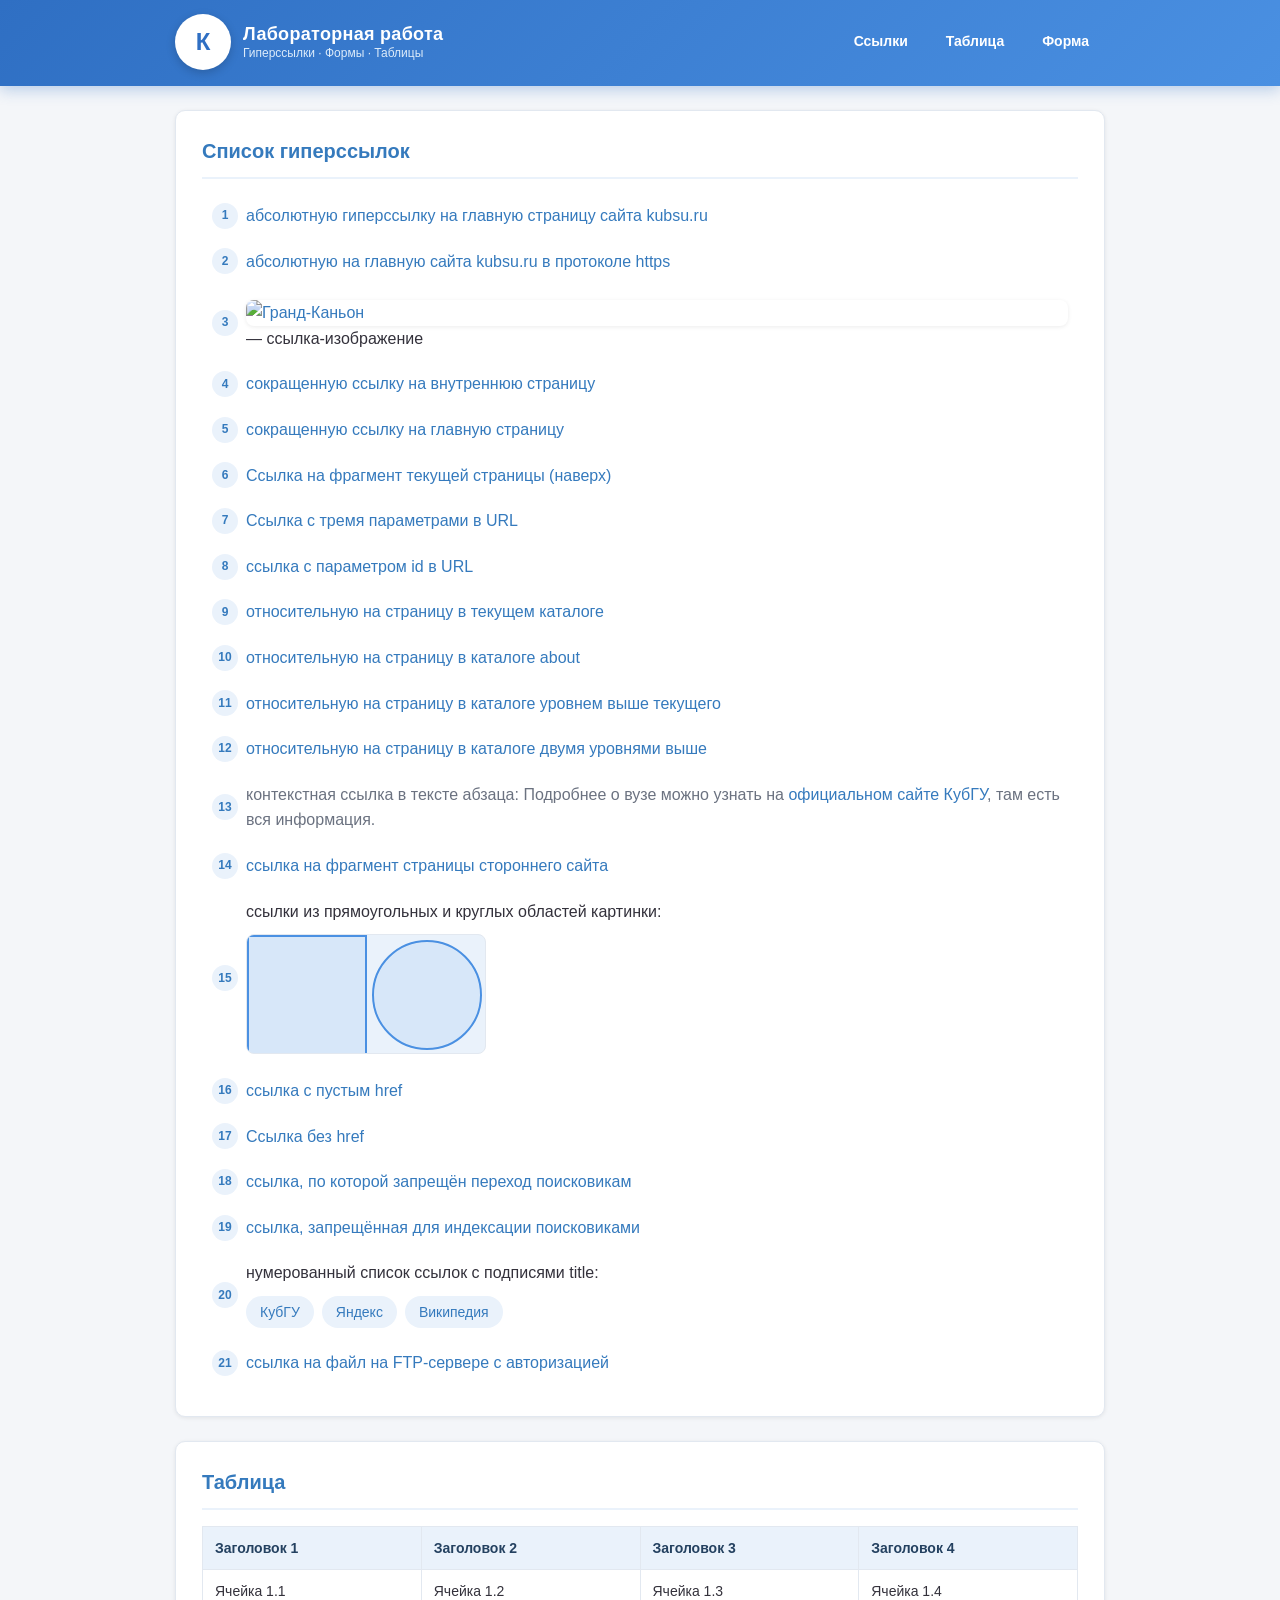
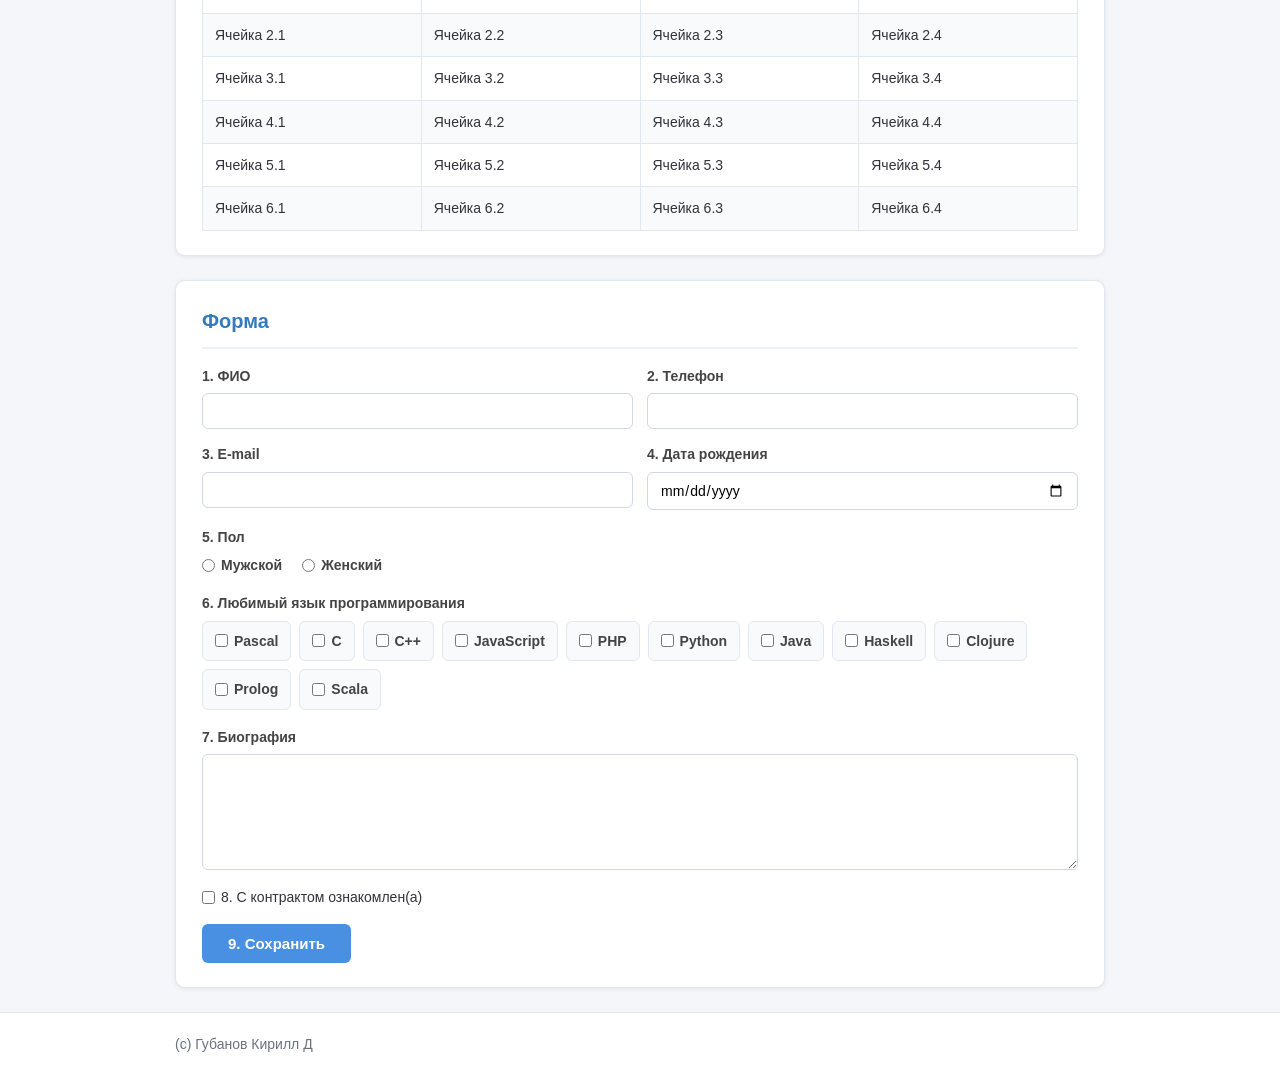
==== index.html @ ead4158c "Rename inex.html to index.html" ====
<!DOCTYPE html>
<html lang="ru">
<head>
    <meta charset="UTF-8">
    <meta name="viewport" content="width=device-width, initial-scale=1.0">
    <title>Лабораторная работа: Гиперссылки и формы</title>
    <link rel="stylesheet" href="styles.css">
</head>
<body id="top">

    <!-- ШАПКА САЙТА -->
    <header class="site-header">
        <div class="container header-inner">

            <!-- Бренд: логотип (круг) + название -->
            <a href="#top" class="brand">
                <span class="logo-circle"><span class="logo-letter">К</span></span>
                <span class="brand-text">
                    <span class="site-title">Лабораторная работа</span>
                    <span class="site-subtitle">Гиперссылки · Формы · Таблицы</span>
                </span>
            </a>

            <!-- Меню навигации -->
            <nav class="main-nav">
                <a href="#link1" class="nav-link">Ссылки</a>
                <a href="#link2" class="nav-link">Таблица</a>
                <a href="#link3" class="nav-link">Форма</a>
            </nav>

        </div>
    </header>

    <main>
        <div class="container">

            <!-- БЛОК: ССЫЛКИ + ТАБЛИЦА (в HTML ссылки идут первыми) -->
            <div class="blocks">

                <!-- БЛОК 1: СПИСОК ГИПЕРССЫЛОК -->
                <section class="content-block block-links" id="link1">
                    <h2 class="block-title">Список гиперссылок</h2>
                    <ul class="link-list">
                        <li><a href="https://kubsu.ru/">абсолютную гиперссылку на главную страницу сайта kubsu.ru</a></li>
                        <li><a href="https://www.kubsu.ru/">абсолютную на главную сайта kubsu.ru в протоколе https</a></li>
                        <li>
                            <a href="https://kubsu.ru/" class="img-link">
                                <img src="https://thumb.wikimedia.org/wikipedia/commons/thumb/3/31/Canyon_River_Tree_%28165872763%29.jpeg/330px-Canyon_River_Tree_%28165872763%29.jpeg" alt="Гранд-Каньон" class="item-img">
                            </a>
                            — ссылка-изображение
                        </li>
                        <li><a href="/about">сокращенную ссылку на внутреннюю страницу</a></li>
                        <li><a href="/">сокращенную ссылку на главную страницу</a></li>
                        <li><a href="#top">Ссылка на фрагмент текущей страницы (наверх)</a></li>
                        <li><a href="https://kubsu.ru/?param1=value1&param2=value2&param3=value3">Ссылка с тремя параметрами в URL</a></li>
                        <li><a href="https://kubsu.ru/page.html?id=123">ссылка с параметром id в URL</a></li>
                        <li><a href="current.html">относительную на страницу в текущем каталоге</a></li>
                        <li><a href="about/about.html">относительную на страницу в каталоге about</a></li>
                        <li><a href="../index.html">относительную на страницу в каталоге уровнем выше текущего</a></li>
                        <li><a href="../../index.html">относительную на страницу в каталоге двумя уровнями выше</a></li>
                        <li class="ctx-item">
                            контекстная ссылка в тексте абзаца: Подробнее о вузе можно узнать на
                            <a href="https://kubsu.ru/">официальном сайте КубГУ</a>, там есть вся информация.
                        </li>
                        <li><a href="https://ru.wikipedia.org/wiki/HTML#История">ссылка на фрагмент страницы стороннего сайта</a></li>
                        <li>
                            ссылки из прямоугольных и круглых областей картинки:
                            <div class="hotmap">
                                <a href="https://thumb.wikimedia.org/wikipedia/commons/thumb/f/f8/View_of_Mount_Fuji_from_%C5%8Cwakudani_20211202.jpg/330px-View_of_Mount_Fuji_from_%C5%8Cwakudani_20211202.jpg" class="hotmap-rect" title="Прямоугольная область — фото Фудзиямы"></a>
                                <a href="https://thumb.wikimedia.org/wikipedia/commons/thumb/4/4e/Panorama_of_Peyto_Lake%2C_Banff_National_Park%2C_Alberta%2C_Canada.jpg/330px-Panorama_of_Peyto_Lake%2C_Banff_National_Park%2C_Alberta%2C_Canada.jpg" class="hotmap-circle" title="Круглая область — озеро Пейто"></a>
                            </div>
                        </li>
                        <li><a href="">ссылка с пустым href</a></li>
                        <li><a>Ссылка без href</a></li>
                        <li><a href="https://kubsu.ru/" rel="nofollow">ссылка, по которой запрещён переход поисковикам</a></li>
                        <li><noindex><a href="https://kubsu.ru/">ссылка, запрещённая для индексации поисковиками</a></noindex></li>
                        <li>
                            нумерованный список ссылок с подписями title:
                            <ul class="sub-list">
                                <li><a href="https://kubsu.ru/" title="Главная страница КубГУ">КубГУ</a></li>
                                <li><a href="https://ya.ru/" title="Яндекс">Яндекс</a></li>
                                <li><a href="https://ru.wikipedia.org/" title="Википедия">Википедия</a></li>
                            </ul>
                        </li>
                        <li><a href="ftp://user:password@ftp.kubsu.ru/file.zip">ссылка на файл на FTP-сервере с авторизацией</a></li>
                    </ul>
                </section>

                <!-- БЛОК 2: ТАБЛИЦА -->
                <section class="content-block block-table" id="link2">
                    <h2 class="block-title">Таблица</h2>
                    <div class="table-scroll">
                        <table class="data-table">
                            <thead>
                                <tr>
                                    <th>Заголовок 1</th>
                                    <th>Заголовок 2</th>
                                    <th>Заголовок 3</th>
                                    <th>Заголовок 4</th>
                                </tr>
                            </thead>
                            <tbody>
                                <tr>
                                    <td>Ячейка 1.1</td>
                                    <td>Ячейка 1.2</td>
                                    <td>Ячейка 1.3</td>
                                    <td>Ячейка 1.4</td>
                                </tr>
                                <tr>
                                    <td>Ячейка 2.1</td>
                                    <td>Ячейка 2.2</td>
                                    <td>Ячейка 2.3</td>
                                    <td>Ячейка 2.4</td>
                                </tr>
                                <tr>
                                    <td>Ячейка 3.1</td>
                                    <td>Ячейка 3.2</td>
                                    <td>Ячейка 3.3</td>
                                    <td>Ячейка 3.4</td>
                                </tr>
                                <tr>
                                    <td>Ячейка 4.1</td>
                                    <td>Ячейка 4.2</td>
                                    <td>Ячейка 4.3</td>
                                    <td>Ячейка 4.4</td>
                                </tr>
                                <tr>
                                    <td>Ячейка 5.1</td>
                                    <td>Ячейка 5.2</td>
                                    <td>Ячейка 5.3</td>
                                    <td>Ячейка 5.4</td>
                                </tr>
                                <tr>
                                    <td>Ячейка 6.1</td>
                                    <td>Ячейка 6.2</td>
                                    <td>Ячейка 6.3</td>
                                    <td>Ячейка 6.4</td>
                                </tr>
                            </tbody>
                        </table>
                    </div>
                </section>

            </div>

            <!-- БЛОК 3: ФОРМА -->
            <section class="content-block" id="link3">
                <h2 class="block-title">Форма</h2>
                <form action="/save" method="post" id="myForm" class="site-form">

                    <div class="form-grid">
                        <div class="form-group">
                            <label for="fio">1. ФИО</label>
                            <input type="text" id="fio" name="fio" required
                                   pattern="[А-Яа-яЁёA-Za-z\s\-]+"
                                   title="Только буквы, пробел и дефис. Цифры нельзя.">
                        </div>

                        <div class="form-group">
                            <label for="phone">2. Телефон</label>
                            <input type="tel" id="phone" name="phone" required
                                   pattern="\+?[0-9\s\-\(\)]{7,18}"
                                   title="Только цифры и символы + - ( ). От 7 до 18 символов.">
                        </div>

                        <div class="form-group">
                            <label for="email">3. E-mail</label>
                            <input type="email" id="email" name="email" required>
                        </div>

                        <div class="form-group">
                            <label for="birthdate">4. Дата рождения</label>
                            <input type="date" id="birthdate" name="birthdate" required>
                        </div>
                    </div>

                    <div class="form-group">
                        <label>5. Пол</label>
                        <div class="choice-group">
                            <label class="choice">
                                <input type="radio" name="gender" value="male">
                                <span>Мужской</span>
                            </label>
                            <label class="choice">
                                <input type="radio" name="gender" value="female">
                                <span>Женский</span>
                            </label>
                        </div>
                    </div>

                    <div class="form-group">
                        <label>6. Любимый язык программирования</label>
                        <div class="checkbox-grid">
                            <label class="check"><input type="checkbox" name="lang[]" value="Pascal"><span>Pascal</span></label>
                            <label class="check"><input type="checkbox" name="lang[]" value="C"><span>C</span></label>
                            <label class="check"><input type="checkbox" name="lang[]" value="C++"><span>C++</span></label>
                            <label class="check"><input type="checkbox" name="lang[]" value="JavaScript"><span>JavaScript</span></label>
                            <label class="check"><input type="checkbox" name="lang[]" value="PHP"><span>PHP</span></label>
                            <label class="check"><input type="checkbox" name="lang[]" value="Python"><span>Python</span></label>
                            <label class="check"><input type="checkbox" name="lang[]" value="Java"><span>Java</span></label>
                            <label class="check"><input type="checkbox" name="lang[]" value="Haskell"><span>Haskell</span></label>
                            <label class="check"><input type="checkbox" name="lang[]" value="Clojure"><span>Clojure</span></label>
                            <label class="check"><input type="checkbox" name="lang[]" value="Prolog"><span>Prolog</span></label>
                            <label class="check"><input type="checkbox" name="lang[]" value="Scala"><span>Scala</span></label>
                        </div>
                        <span id="lang-error" class="form-error">Выберите хотя бы один язык!</span>
                    </div>

                    <div class="form-group">
                        <label for="bio">7. Биография</label>
                        <textarea id="bio" name="bio" rows="6"></textarea>
                    </div>

                    <label class="agree">
                        <input type="checkbox" name="contract" value="yes" required>
                        <span>8. С контрактом ознакомлен(а)</span>
                    </label>

                    <button type="submit">9. Сохранить</button>
                </form>
            </section>

        </div>
    </main>

    <!-- ПОДВАЛ САЙТА -->
    <footer class="site-footer">
        <div class="container">
            <p>(c) Губанов Кирилл Д</p>
        </div>
    </footer>

    <script>
        document.getElementById("myForm").addEventListener("submit", function (e) {
            const langs = document.querySelectorAll('input[name="lang[]"]:checked');
            const langErr = document.getElementById("lang-error");

            if (langs.length === 0) {
                langErr.style.display = "inline";
                e.preventDefault();
            } else {
                langErr.style.display = "none";
            }

            const birthdate = document.getElementById("birthdate").value;
            if (birthdate && birthdate >= "2026-01-01") {
                alert("Дата рождения должна быть раньше 2026 года.");
                e.preventDefault();
            }
        });
    </script>

</body>
</html>
---- styles.css ----
* {
    box-sizing: border-box;
    margin: 0;
    padding: 0;
}

:root {
    --blue: #4a90e2;
    --blue-dark: #357abd;
    --blue-soft: #eaf2fb;
    --ink: #33313b;
    --muted: #6b7280;
    --bg: #f4f6f9;
    --card: #ffffff;
    --line: #e2e8f0;
    --radius: 10px;
    --shadow: 0 1px 4px rgba(0, 0, 0, 0.08);
}

body {
    font-family: 'Segoe UI', Arial, sans-serif;
    background-color: var(--bg);
    color: var(--ink);
    line-height: 1.6;
}

/* Базово: контейнер занимает 100% ширины экрана */
.container {
    width: 100%;
    padding: 0 15px;
}

/* --- Шапка (мобильная версия) --- */
.site-header {
    position: sticky;
    top: 0;
    z-index: 50;
    background: linear-gradient(135deg, #2f6fc3, #4a90e2);
    color: #ffffff;
    box-shadow: 0 4px 14px rgba(47, 111, 195, 0.3);
    padding: 14px 0 16px;
    margin-bottom: 16px;
}

.header-inner {
    display: flex;
    flex-direction: column;
    gap: 12px;
}

/* Бренд: логотип (круг) + название */
.brand {
    display: flex;
    align-items: center;
    gap: 12px;
    color: #ffffff;
    border-bottom: 0;
}

.brand:hover {
    border-bottom: 0;
}

.logo-circle {
    width: 52px;
    height: 52px;
    border-radius: 50%;
    background-color: #ffffff;
    border: 2px solid rgba(255, 255, 255, 0.7);
    box-shadow: 0 3px 10px rgba(0, 0, 0, 0.18);
    display: flex;
    justify-content: center;
    align-items: center;
    flex-shrink: 0;
}

.logo-letter {
    font-size: 22px;
    font-weight: 800;
    color: #2f6fc3;
    line-height: 1;
}

.brand-text {
    display: flex;
    flex-direction: column;
    line-height: 1.2;
}

.site-title {
    font-size: 18px;
    font-weight: 800;
    color: #ffffff;
    letter-spacing: 0.3px;
}

.site-subtitle {
    font-size: 12px;
    color: #dcebfa;
    text-align: left;
}

/* Меню на мобильном: вертикальный список на всю ширину */
.main-nav {
    display: flex;
    flex-direction: column;
    gap: 8px;
    width: 100%;
}

.main-nav .nav-link {
    display: block;
    width: 100%;
    padding: 12px 14px;
    text-align: center;
    background-color: rgba(255, 255, 255, 0.14);
    border-radius: 10px;
    color: #ffffff;
    text-decoration: none;
    font-size: 14px;
    font-weight: 600;
    transition: background-color 0.2s ease, color 0.2s ease;
}

.main-nav .nav-link:hover {
    background-color: rgba(255, 255, 255, 0.28);
    color: #ffffff;
}

.main-nav .nav-active {
    background-color: #ffffff;
    color: #2f6fc3;
}

.main-nav .nav-active:hover {
    background-color: #ffffff;
    color: #2f6fc3;
}

/* --- Основные блоки контента --- */
/* Flex-контейнер, в котором «лежат» список ссылок и таблица */
.blocks {
    display: flex;
    flex-direction: column;
}

.content-block {
    background-color: var(--card);
    padding: 20px 16px;
    margin-bottom: 16px;
    border-radius: var(--radius);
    box-shadow: var(--shadow);
    border: 1px solid var(--line);
    width: 100%;
}

/* На смартфоне таблица показывается ВЫШЕ списка ссылок (Flex Box order) */
.block-table {
    order: 1;
}

.block-links {
    order: 2;
}

.block-title {
    margin-top: 0;
    margin-bottom: 16px;
    font-size: 20px;
    color: var(--blue-dark);
    border-bottom: 2px solid var(--blue-soft);
    padding-bottom: 10px;
}

/* --- Список ссылок --- */
.link-list {
    list-style: none;
    counter-reset: link;
    margin: 0 0 8px;
    padding: 0;
}

.link-list > li {
    counter-increment: link;
    position: relative;
    padding: 8px 10px 8px 44px;
    border-radius: 8px;
    margin-bottom: 4px;
    transition: background-color 0.2s ease;
}

.link-list > li::before {
    content: counter(link);
    position: absolute;
    left: 10px;
    top: 50%;
    transform: translateY(-50%);
    width: 26px;
    height: 26px;
    border-radius: 50%;
    background-color: var(--blue-soft);
    color: var(--blue-dark);
    font-size: 12px;
    font-weight: bold;
    display: flex;
    justify-content: center;
    align-items: center;
}

.link-list > li:hover {
    background-color: #f7fafd;
}

a {
    color: var(--blue-dark);
    text-decoration: none;
    border-bottom: 1px solid transparent;
    transition: color 0.2s ease, border-color 0.2s ease;
}

a:hover {
    color: var(--blue);
    border-color: var(--blue);
}

.img-link:hover {
    border-color: transparent;
}

.item-img {
    display: block;
    max-width: 100%;
    height: auto;
    border-radius: 8px;
    box-shadow: var(--shadow);
    margin-top: 6px;
}

.ctx-item {
    color: var(--muted);
}

.sub-list {
    list-style: none;
    margin: 10px 0 2px;
    padding: 0;
    display: flex;
    flex-wrap: wrap;
    gap: 8px;
}

.sub-list li {
    margin: 0;
    padding: 5px 14px;
    background-color: var(--blue-soft);
    border-radius: 999px;
    font-size: 14px;
}

.hotmap {
    position: relative;
    width: 240px;
    max-width: 100%;
    height: 120px;
    margin: 10px 0 4px;
    border: 1px solid var(--line);
    border-radius: 8px;
    overflow: hidden;
    background-color: var(--blue-soft);
}

.hotmap-rect {
    position: absolute;
    left: 0;
    top: 0;
    width: 120px;
    height: 120px;
    box-sizing: border-box;
    border: 2px solid var(--blue);
    background: rgba(74, 144, 226, 0.12);
    transition: background-color 0.2s ease;
}

.hotmap-circle {
    position: absolute;
    left: 125px;
    top: 5px;
    width: 110px;
    height: 110px;
    box-sizing: border-box;
    border: 2px solid var(--blue);
    border-radius: 50%;
    background: rgba(74, 144, 226, 0.12);
    transition: background-color 0.2s ease;
}

.hotmap-rect:hover {
    background: rgba(74, 144, 226, 0.3);
}

.hotmap-circle:hover {
    background: rgba(74, 144, 226, 0.3);
}

/* --- Таблица --- */
.table-scroll {
    overflow-x: auto;
}

.data-table {
    width: 100%;
    border-collapse: collapse;
    font-size: 13px;
    border: 1px solid var(--line);
}

.data-table th,
.data-table td {
    border: 1px solid var(--line);
    padding: 8px;
    text-align: left;
}

.data-table th {
    background-color: var(--blue-soft);
    color: #244160;
    font-weight: bold;
}

/* Чередование строк (нечетные/четные) */
.data-table tbody tr:nth-child(even) {
    background-color: #f8fafc;
}

.data-table tbody tr:nth-child(odd) {
    background-color: #ffffff;
}

.data-table tbody tr:hover {
    background-color: #eef5fc;
}

/* --- Форма --- */
.site-form {
    display: flex;
    flex-direction: column;
    gap: 16px;
}

.form-grid {
    display: flex;
    flex-wrap: wrap;
    gap: 14px;
}

/* На мобильном каждое поле на всю ширину */
.form-group {
    display: flex;
    flex-direction: column;
    gap: 6px;
    flex: 1 1 100%;
}

.form-group label {
    font-weight: 600;
    font-size: 14px;
    color: #444;
}

input[type="text"],
input[type="tel"],
input[type="email"],
input[type="date"],
textarea {
    width: 100%;
    padding: 9px 12px;
    border: 1px solid #d0d7e2;
    border-radius: 6px;
    font-family: inherit;
    font-size: 14px;
    transition: border-color 0.2s ease, box-shadow 0.2s ease;
}

input:focus,
textarea:focus {
    outline: none;
    border-color: var(--blue);
    box-shadow: 0 0 0 3px rgba(74, 144, 226, 0.15);
}

textarea {
    resize: vertical;
    min-height: 110px;
}

.checkbox-grid {
    display: flex;
    flex-wrap: wrap;
    gap: 8px;
}

.check {
    flex: 1 1 calc(50% - 8px);
    min-width: 130px;
}

.choice-group {
    display: flex;
    gap: 20px;
    flex-wrap: wrap;
}

.choice,
.check,
.agree {
    display: flex;
    align-items: center;
    gap: 6px;
    font-weight: normal;
    cursor: pointer;
    font-size: 14px;
}

.check {
    padding: 8px 12px;
    background-color: #f8fafc;
    border: 1px solid var(--line);
    border-radius: 6px;
    transition: background-color 0.2s ease, border-color 0.2s ease;
}

.check:hover {
    border-color: var(--blue);
    background-color: var(--blue-soft);
}

input[type="radio"],
input[type="checkbox"] {
    accent-color: var(--blue);
    cursor: pointer;
}

button[type="submit"] {
    background-color: var(--blue);
    color: #fff;
    border: none;
    padding: 11px 26px;
    font-size: 15px;
    font-weight: 600;
    border-radius: 6px;
    cursor: pointer;
    align-self: flex-start;
    transition: background-color 0.2s ease;
}

button[type="submit"]:hover {
    background-color: var(--blue-dark);
}

.form-error {
    color: #d64541;
    font-size: 13px;
    display: none;
    font-weight: 600;
}

/* --- Подвал (Footer) --- */
.site-footer {
    background-color: #fff;
    border-top: 1px solid var(--line);
    padding: 20px 0;
    margin-top: 8px;
    color: var(--muted);
    font-size: 14px;
    width: 100%;
}


@media (min-width: 600px) {

    /* Шапка: бренд слева, меню справа */
    .header-inner {
        flex-direction: row;
        align-items: center;
        justify-content: space-between;
        gap: 20px;
    }

    .logo-circle {
        width: 56px;
        height: 56px;
    }

    .logo-letter {
        font-size: 24px;
    }

    /* Меню снова горизонтальной строкой */
    .main-nav {
        flex-direction: row;
        gap: 6px;
        width: auto;
    }

    .main-nav .nav-link {
        display: inline-block;
        width: auto;
        padding: 9px 16px;
        background-color: transparent;
        border-radius: 999px;
    }

    .main-nav .nav-link:hover {
        background-color: rgba(255, 255, 255, 0.2);
        color: #ffffff;
    }

    /* Контент */
    .content-block {
        padding: 24px 26px;
        margin-bottom: 24px;
    }

    /* Порядок блоков возвращается к исходному: ссылки выше таблицы */
    .block-links {
        order: 1;
    }

    .block-table {
        order: 2;
    }

    .data-table {
        font-size: 14px;
    }

    .data-table th,
    .data-table td {
        padding: 10px 12px;
    }

    /* Поля формы — по два в ряд */
    .form-group {
        flex: 1 1 calc(50% - 7px);
    }
}



@media (min-width: 900px) {

    /* Контент ограничен 960px и выровнен по центру */
    .container {
        max-width: 960px;
        margin: 0 auto;
        padding: 0 15px;
    }

    .site-header {
        margin-bottom: 24px;
    }

    .site-footer {
        margin-top: 8px;
    }

    .check {
        flex: 0 1 auto;
        min-width: 0;
    }
}
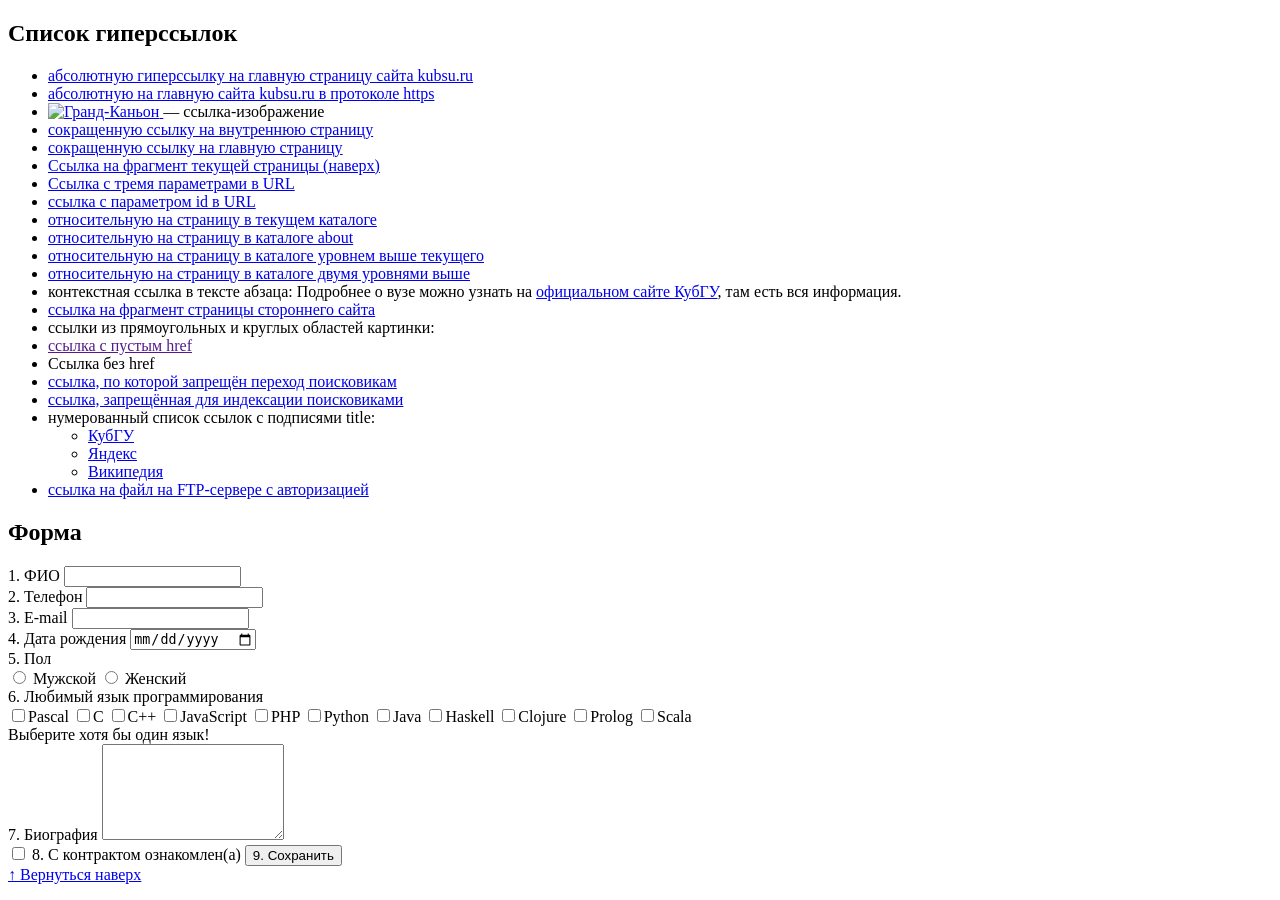
==== commit 420e87b3: "Update index.html" ====
--- a/index.html
+++ b/index.html
@@ -4,148 +4,66 @@
     <meta charset="UTF-8">
     <meta name="viewport" content="width=device-width, initial-scale=1.0">
     <title>Лабораторная работа: Гиперссылки и формы</title>
-    <link rel="stylesheet" href="styles.css">
+    <link rel="stylesheet" href="style.css">
 </head>
 <body id="top">
-
-    <!-- ШАПКА САЙТА -->
-    <header class="site-header">
-        <div class="container header-inner">
-
-            <!-- Бренд: логотип (круг) + название -->
-            <a href="#top" class="brand">
-                <span class="logo-circle"><span class="logo-letter">К</span></span>
-                <span class="brand-text">
-                    <span class="site-title">Лабораторная работа</span>
-                    <span class="site-subtitle">Гиперссылки · Формы · Таблицы</span>
-                </span>
-            </a>
-
-            <!-- Меню навигации -->
-            <nav class="main-nav">
-                <a href="#link1" class="nav-link">Ссылки</a>
-                <a href="#link2" class="nav-link">Таблица</a>
-                <a href="#link3" class="nav-link">Форма</a>
-            </nav>
-
-        </div>
-    </header>
 
     <main>
         <div class="container">
 
-            <!-- БЛОК: ССЫЛКИ + ТАБЛИЦА (в HTML ссылки идут первыми) -->
-            <div class="blocks">
+            <!-- СЕКЦИЯ 1: ГИПЕРССЫЛКИ -->
+            <section class="card">
+                <h1 class="section-title">Список гиперссылок</h1>
 
-                <!-- БЛОК 1: СПИСОК ГИПЕРССЫЛОК -->
-                <section class="content-block block-links" id="link1">
-                    <h2 class="block-title">Список гиперссылок</h2>
-                    <ul class="link-list">
-                        <li><a href="https://kubsu.ru/">абсолютную гиперссылку на главную страницу сайта kubsu.ru</a></li>
-                        <li><a href="https://www.kubsu.ru/">абсолютную на главную сайта kubsu.ru в протоколе https</a></li>
-                        <li>
-                            <a href="https://kubsu.ru/" class="img-link">
-                                <img src="https://thumb.wikimedia.org/wikipedia/commons/thumb/3/31/Canyon_River_Tree_%28165872763%29.jpeg/330px-Canyon_River_Tree_%28165872763%29.jpeg" alt="Гранд-Каньон" class="item-img">
-                            </a>
-                            — ссылка-изображение
-                        </li>
-                        <li><a href="/about">сокращенную ссылку на внутреннюю страницу</a></li>
-                        <li><a href="/">сокращенную ссылку на главную страницу</a></li>
-                        <li><a href="#top">Ссылка на фрагмент текущей страницы (наверх)</a></li>
-                        <li><a href="https://kubsu.ru/?param1=value1&param2=value2&param3=value3">Ссылка с тремя параметрами в URL</a></li>
-                        <li><a href="https://kubsu.ru/page.html?id=123">ссылка с параметром id в URL</a></li>
-                        <li><a href="current.html">относительную на страницу в текущем каталоге</a></li>
-                        <li><a href="about/about.html">относительную на страницу в каталоге about</a></li>
-                        <li><a href="../index.html">относительную на страницу в каталоге уровнем выше текущего</a></li>
-                        <li><a href="../../index.html">относительную на страницу в каталоге двумя уровнями выше</a></li>
-                        <li class="ctx-item">
-                            контекстная ссылка в тексте абзаца: Подробнее о вузе можно узнать на
-                            <a href="https://kubsu.ru/">официальном сайте КубГУ</a>, там есть вся информация.
-                        </li>
-                        <li><a href="https://ru.wikipedia.org/wiki/HTML#История">ссылка на фрагмент страницы стороннего сайта</a></li>
-                        <li>
-                            ссылки из прямоугольных и круглых областей картинки:
-                            <div class="hotmap">
-                                <a href="https://thumb.wikimedia.org/wikipedia/commons/thumb/f/f8/View_of_Mount_Fuji_from_%C5%8Cwakudani_20211202.jpg/330px-View_of_Mount_Fuji_from_%C5%8Cwakudani_20211202.jpg" class="hotmap-rect" title="Прямоугольная область — фото Фудзиямы"></a>
-                                <a href="https://thumb.wikimedia.org/wikipedia/commons/thumb/4/4e/Panorama_of_Peyto_Lake%2C_Banff_National_Park%2C_Alberta%2C_Canada.jpg/330px-Panorama_of_Peyto_Lake%2C_Banff_National_Park%2C_Alberta%2C_Canada.jpg" class="hotmap-circle" title="Круглая область — озеро Пейто"></a>
-                            </div>
-                        </li>
-                        <li><a href="">ссылка с пустым href</a></li>
-                        <li><a>Ссылка без href</a></li>
-                        <li><a href="https://kubsu.ru/" rel="nofollow">ссылка, по которой запрещён переход поисковикам</a></li>
-                        <li><noindex><a href="https://kubsu.ru/">ссылка, запрещённая для индексации поисковиками</a></noindex></li>
-                        <li>
-                            нумерованный список ссылок с подписями title:
-                            <ul class="sub-list">
-                                <li><a href="https://kubsu.ru/" title="Главная страница КубГУ">КубГУ</a></li>
-                                <li><a href="https://ya.ru/" title="Яндекс">Яндекс</a></li>
-                                <li><a href="https://ru.wikipedia.org/" title="Википедия">Википедия</a></li>
-                            </ul>
-                        </li>
-                        <li><a href="ftp://user:password@ftp.kubsu.ru/file.zip">ссылка на файл на FTP-сервере с авторизацией</a></li>
-                    </ul>
-                </section>
+                <ul class="link-list">
+                    <li><a href="https://kubsu.ru/">абсолютную гиперссылку на главную страницу сайта kubsu.ru</a></li>
+                    <li><a href="https://www.kubsu.ru/">абсолютную на главную сайта kubsu.ru в протоколе https</a></li>
+                    <li>
+                        <a href="https://kubsu.ru/" class="img-link">
+                            <img src="https://thumb.wikimedia.org/wikipedia/commons/thumb/3/31/Canyon_River_Tree_%28165872763%29.jpeg/330px-Canyon_River_Tree_%28165872763%29.jpeg" alt="Гранд-Каньон" class="item-img">
+                        </a>
+                        — ссылка-изображение
+                    </li>
+                    <li><a href="/about">сокращенную ссылку на внутреннюю страницу</a></li>
+                    <li><a href="/">сокращенную ссылку на главную страницу</a></li>
+                    <li><a href="#top">Ссылка на фрагмент текущей страницы (наверх)</a></li>
+                    <li><a href="https://kubsu.ru/?param1=value1&param2=value2&param3=value3">Ссылка с тремя параметрами в URL</a></li>
+                    <li><a href="https://kubsu.ru/page.html?id=123">ссылка с параметром id в URL</a></li>
+                    <li><a href="current.html">относительную на страницу в текущем каталоге</a></li>
+                    <li><a href="about/about.html">относительную на страницу в каталоге about</a></li>
+                    <li><a href="../index.html">относительную на страницу в каталоге уровнем выше текущего</a></li>
+                    <li><a href="../../index.html">относительную на страницу в каталоге двумя уровнями выше</a></li>
+                    <li class="ctx-item">
+                        контекстная ссылка в тексте абзаца: Подробнее о вузе можно узнать на
+                        <a href="https://kubsu.ru/">официальном сайте КубГУ</a>, там есть вся информация.
+                    </li>
+                    <li><a href="https://ru.wikipedia.org/wiki/HTML#История">ссылка на фрагмент страницы стороннего сайта</a></li>
+                    <li>
+                        ссылки из прямоугольных и круглых областей картинки:
+                        <div class="hotmap">
+                            <a href="https://kubsu.ru/" class="hotmap-rect" title="Прямоугольная область"></a>
+                            <a href="https://kubsu.ru/about" class="hotmap-circle" title="Круглая область"></a>
+                        </div>
+                    </li>
+                    <li><a href="">ссылка с пустым href</a></li>
+                    <li><a>Ссылка без href</a></li>
+                    <li><a href="https://kubsu.ru/" rel="nofollow">ссылка, по которой запрещён переход поисковикам</a></li>
+                    <li><noindex><a href="https://kubsu.ru/">ссылка, запрещённая для индексации поисковиками</a></noindex></li>
+                    <li>
+                        нумерованный список ссылок с подписями title:
+                        <ul class="sub-list">
+                            <li><a href="https://kubsu.ru/" title="Главная страница КубГУ">КубГУ</a></li>
+                            <li><a href="https://ya.ru/" title="Яндекс">Яндекс</a></li>
+                            <li><a href="https://ru.wikipedia.org/" title="Википедия">Википедия</a></li>
+                        </ul>
+                    </li>
+                    <li><a href="ftp://user:password@ftp.kubsu.ru/file.zip">ссылка на файл на FTP-сервере с авторизацией</a></li>
+                </ul>
+            </section>
 
-                <!-- БЛОК 2: ТАБЛИЦА -->
-                <section class="content-block block-table" id="link2">
-                    <h2 class="block-title">Таблица</h2>
-                    <div class="table-scroll">
-                        <table class="data-table">
-                            <thead>
-                                <tr>
-                                    <th>Заголовок 1</th>
-                                    <th>Заголовок 2</th>
-                                    <th>Заголовок 3</th>
-                                    <th>Заголовок 4</th>
-                                </tr>
-                            </thead>
-                            <tbody>
-                                <tr>
-                                    <td>Ячейка 1.1</td>
-                                    <td>Ячейка 1.2</td>
-                                    <td>Ячейка 1.3</td>
-                                    <td>Ячейка 1.4</td>
-                                </tr>
-                                <tr>
-                                    <td>Ячейка 2.1</td>
-                                    <td>Ячейка 2.2</td>
-                                    <td>Ячейка 2.3</td>
-                                    <td>Ячейка 2.4</td>
-                                </tr>
-                                <tr>
-                                    <td>Ячейка 3.1</td>
-                                    <td>Ячейка 3.2</td>
-                                    <td>Ячейка 3.3</td>
-                                    <td>Ячейка 3.4</td>
-                                </tr>
-                                <tr>
-                                    <td>Ячейка 4.1</td>
-                                    <td>Ячейка 4.2</td>
-                                    <td>Ячейка 4.3</td>
-                                    <td>Ячейка 4.4</td>
-                                </tr>
-                                <tr>
-                                    <td>Ячейка 5.1</td>
-                                    <td>Ячейка 5.2</td>
-                                    <td>Ячейка 5.3</td>
-                                    <td>Ячейка 5.4</td>
-                                </tr>
-                                <tr>
-                                    <td>Ячейка 6.1</td>
-                                    <td>Ячейка 6.2</td>
-                                    <td>Ячейка 6.3</td>
-                                    <td>Ячейка 6.4</td>
-                                </tr>
-                            </tbody>
-                        </table>
-                    </div>
-                </section>
-
-            </div>
-
-            <!-- БЛОК 3: ФОРМА -->
-            <section class="content-block" id="link3">
-                <h2 class="block-title">Форма</h2>
+            <!-- СЕКЦИЯ 2: ФОРМА -->
+            <section class="card">
+                <h2 class="section-title">Форма</h2>
                 <form action="/save" method="post" id="myForm" class="site-form">
 
                     <div class="form-grid">
@@ -220,15 +138,9 @@
                 </form>
             </section>
 
+            <a href="#top" class="back-to-top">↑ Вернуться наверх</a>
         </div>
     </main>
-
-    <!-- ПОДВАЛ САЙТА -->
-    <footer class="site-footer">
-        <div class="container">
-            <p>(c) Губанов Кирилл Д</p>
-        </div>
-    </footer>
 
     <script>
         document.getElementById("myForm").addEventListener("submit", function (e) {
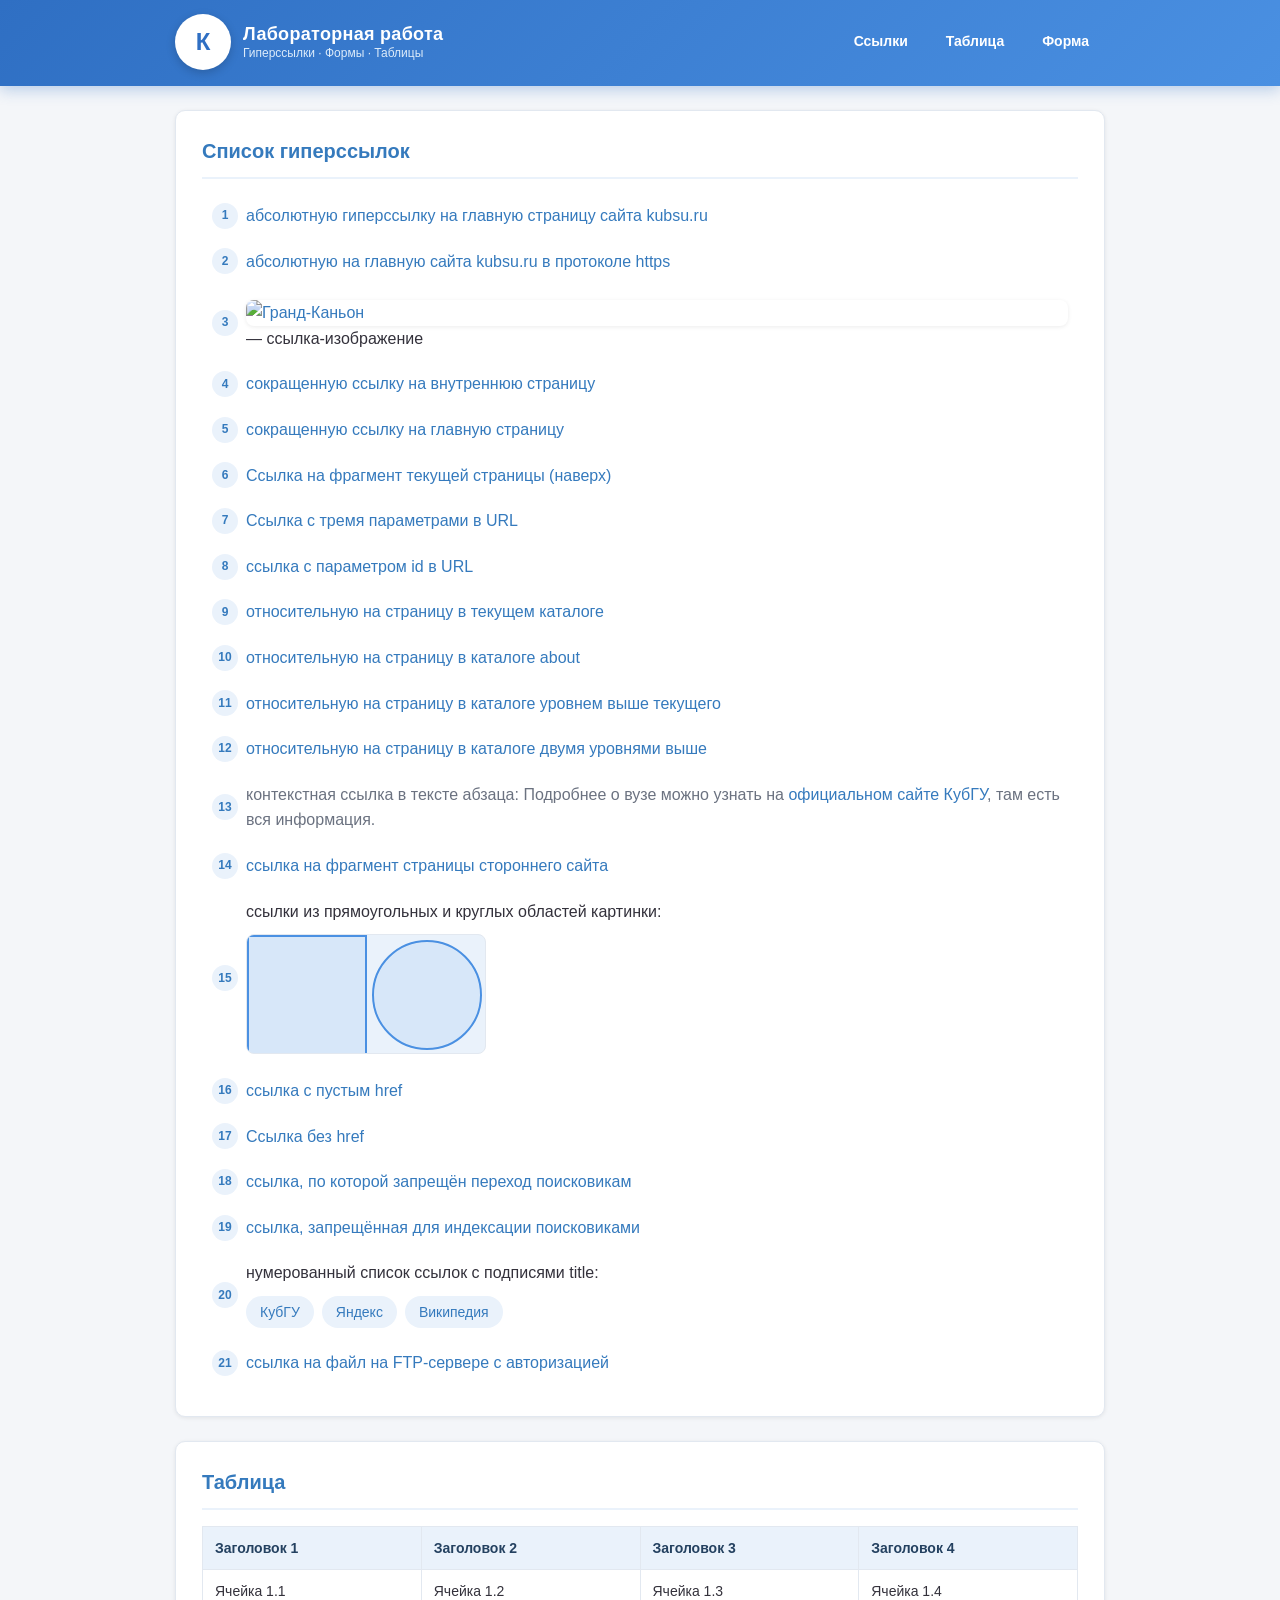
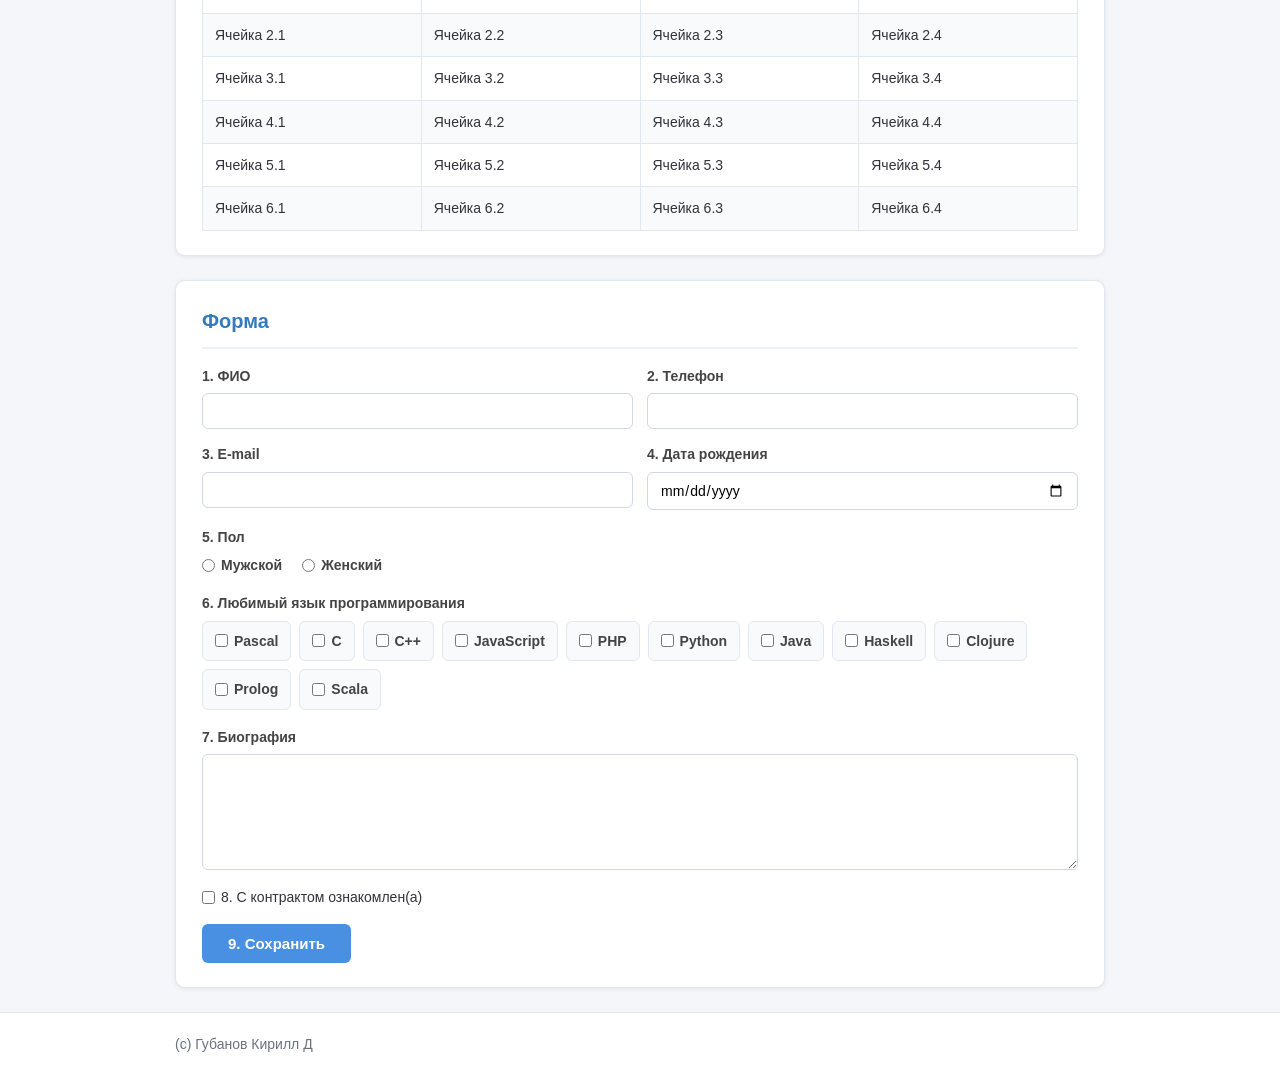
==== commit a7088ee3: "Update index.html" ====
--- a/index.html
+++ b/index.html
@@ -4,66 +4,148 @@
     <meta charset="UTF-8">
     <meta name="viewport" content="width=device-width, initial-scale=1.0">
     <title>Лабораторная работа: Гиперссылки и формы</title>
-    <link rel="stylesheet" href="style.css">
+    <link rel="stylesheet" href="styels.css">
 </head>
 <body id="top">
 
+    <!-- ШАПКА САЙТА -->
+    <header class="site-header">
+        <div class="container header-inner">
+
+            <!-- Бренд: логотип (круг) + название -->
+            <a href="#top" class="brand">
+                <span class="logo-circle"><span class="logo-letter">К</span></span>
+                <span class="brand-text">
+                    <span class="site-title">Лабораторная работа</span>
+                    <span class="site-subtitle">Гиперссылки · Формы · Таблицы</span>
+                </span>
+            </a>
+
+            <!-- Меню навигации -->
+            <nav class="main-nav">
+                <a href="#link1" class="nav-link">Ссылки</a>
+                <a href="#link2" class="nav-link">Таблица</a>
+                <a href="#link3" class="nav-link">Форма</a>
+            </nav>
+
+        </div>
+    </header>
+
     <main>
         <div class="container">
 
-            <!-- СЕКЦИЯ 1: ГИПЕРССЫЛКИ -->
-            <section class="card">
-                <h1 class="section-title">Список гиперссылок</h1>
-
-                <ul class="link-list">
-                    <li><a href="https://kubsu.ru/">абсолютную гиперссылку на главную страницу сайта kubsu.ru</a></li>
-                    <li><a href="https://www.kubsu.ru/">абсолютную на главную сайта kubsu.ru в протоколе https</a></li>
-                    <li>
-                        <a href="https://kubsu.ru/" class="img-link">
-                            <img src="https://thumb.wikimedia.org/wikipedia/commons/thumb/3/31/Canyon_River_Tree_%28165872763%29.jpeg/330px-Canyon_River_Tree_%28165872763%29.jpeg" alt="Гранд-Каньон" class="item-img">
-                        </a>
-                        — ссылка-изображение
-                    </li>
-                    <li><a href="/about">сокращенную ссылку на внутреннюю страницу</a></li>
-                    <li><a href="/">сокращенную ссылку на главную страницу</a></li>
-                    <li><a href="#top">Ссылка на фрагмент текущей страницы (наверх)</a></li>
-                    <li><a href="https://kubsu.ru/?param1=value1&param2=value2&param3=value3">Ссылка с тремя параметрами в URL</a></li>
-                    <li><a href="https://kubsu.ru/page.html?id=123">ссылка с параметром id в URL</a></li>
-                    <li><a href="current.html">относительную на страницу в текущем каталоге</a></li>
-                    <li><a href="about/about.html">относительную на страницу в каталоге about</a></li>
-                    <li><a href="../index.html">относительную на страницу в каталоге уровнем выше текущего</a></li>
-                    <li><a href="../../index.html">относительную на страницу в каталоге двумя уровнями выше</a></li>
-                    <li class="ctx-item">
-                        контекстная ссылка в тексте абзаца: Подробнее о вузе можно узнать на
-                        <a href="https://kubsu.ru/">официальном сайте КубГУ</a>, там есть вся информация.
-                    </li>
-                    <li><a href="https://ru.wikipedia.org/wiki/HTML#История">ссылка на фрагмент страницы стороннего сайта</a></li>
-                    <li>
-                        ссылки из прямоугольных и круглых областей картинки:
-                        <div class="hotmap">
-                            <a href="https://kubsu.ru/" class="hotmap-rect" title="Прямоугольная область"></a>
-                            <a href="https://kubsu.ru/about" class="hotmap-circle" title="Круглая область"></a>
-                        </div>
-                    </li>
-                    <li><a href="">ссылка с пустым href</a></li>
-                    <li><a>Ссылка без href</a></li>
-                    <li><a href="https://kubsu.ru/" rel="nofollow">ссылка, по которой запрещён переход поисковикам</a></li>
-                    <li><noindex><a href="https://kubsu.ru/">ссылка, запрещённая для индексации поисковиками</a></noindex></li>
-                    <li>
-                        нумерованный список ссылок с подписями title:
-                        <ul class="sub-list">
-                            <li><a href="https://kubsu.ru/" title="Главная страница КубГУ">КубГУ</a></li>
-                            <li><a href="https://ya.ru/" title="Яндекс">Яндекс</a></li>
-                            <li><a href="https://ru.wikipedia.org/" title="Википедия">Википедия</a></li>
-                        </ul>
-                    </li>
-                    <li><a href="ftp://user:password@ftp.kubsu.ru/file.zip">ссылка на файл на FTP-сервере с авторизацией</a></li>
-                </ul>
-            </section>
-
-            <!-- СЕКЦИЯ 2: ФОРМА -->
-            <section class="card">
-                <h2 class="section-title">Форма</h2>
+            <!-- БЛОК: ССЫЛКИ + ТАБЛИЦА (в HTML ссылки идут первыми) -->
+            <div class="blocks">
+
+                <!-- БЛОК 1: СПИСОК ГИПЕРССЫЛОК -->
+                <section class="content-block block-links" id="link1">
+                    <h2 class="block-title">Список гиперссылок</h2>
+                    <ul class="link-list">
+                        <li><a href="https://kubsu.ru/">абсолютную гиперссылку на главную страницу сайта kubsu.ru</a></li>
+                        <li><a href="https://www.kubsu.ru/">абсолютную на главную сайта kubsu.ru в протоколе https</a></li>
+                        <li>
+                            <a href="https://upload.wikimedia.org/wikipedia/commons/3/31/Canyon_River_Tree_%28165872763%29.jpeg" class="img-link">
+                                <img src="https://thumb.wikimedia.org/wikipedia/commons/thumb/3/31/Canyon_River_Tree_%28165872763%29.jpeg/330px-Canyon_River_Tree_%28165872763%29.jpeg" alt="Гранд-Каньон" class="item-img">
+                            </a>
+                            — ссылка-изображение
+                        </li>
+                        <li><a href="/about">сокращенную ссылку на внутреннюю страницу</a></li>
+                        <li><a href="/">сокращенную ссылку на главную страницу</a></li>
+                        <li><a href="#top">Ссылка на фрагмент текущей страницы (наверх)</a></li>
+                        <li><a href="https://kubsu.ru/?param1=value1&param2=value2&param3=value3">Ссылка с тремя параметрами в URL</a></li>
+                        <li><a href="https://kubsu.ru/page.html?id=123">ссылка с параметром id в URL</a></li>
+                        <li><a href="current.html">относительную на страницу в текущем каталоге</a></li>
+                        <li><a href="about/about.html">относительную на страницу в каталоге about</a></li>
+                        <li><a href="../index.html">относительную на страницу в каталоге уровнем выше текущего</a></li>
+                        <li><a href="../../index.html">относительную на страницу в каталоге двумя уровнями выше</a></li>
+                        <li class="ctx-item">
+                            контекстная ссылка в тексте абзаца: Подробнее о вузе можно узнать на
+                            <a href="https://kubsu.ru/">официальном сайте КубГУ</a>, там есть вся информация.
+                        </li>
+                        <li><a href="https://ru.wikipedia.org/wiki/HTML#История">ссылка на фрагмент страницы стороннего сайта</a></li>
+                        <li>
+                            ссылки из прямоугольных и круглых областей картинки:
+                            <div class="hotmap">
+                                <a href="https://thumb.wikimedia.org/wikipedia/commons/thumb/f/f8/View_of_Mount_Fuji_from_%C5%8Cwakudani_20211202.jpg/330px-View_of_Mount_Fuji_from_%C5%8Cwakudani_20211202.jpg" class="hotmap-rect" title="Прямоугольная область — фото Фудзиямы"></a>
+                                <a href="https://thumb.wikimedia.org/wikipedia/commons/thumb/4/4e/Panorama_of_Peyto_Lake%2C_Banff_National_Park%2C_Alberta%2C_Canada.jpg/330px-Panorama_of_Peyto_Lake%2C_Banff_National_Park%2C_Alberta%2C_Canada.jpg" class="hotmap-circle" title="Круглая область — озеро Пейто"></a>
+                            </div>
+                        </li>
+                        <li><a href="">ссылка с пустым href</a></li>
+                        <li><a>Ссылка без href</a></li>
+                        <li><a href="https://kubsu.ru/" rel="nofollow">ссылка, по которой запрещён переход поисковикам</a></li>
+                        <li><noindex><a href="https://kubsu.ru/">ссылка, запрещённая для индексации поисковиками</a></noindex></li>
+                        <li>
+                            нумерованный список ссылок с подписями title:
+                            <ul class="sub-list">
+                                <li><a href="https://kubsu.ru/" title="Главная страница КубГУ">КубГУ</a></li>
+                                <li><a href="https://ya.ru/" title="Яндекс">Яндекс</a></li>
+                                <li><a href="https://ru.wikipedia.org/" title="Википедия">Википедия</a></li>
+                            </ul>
+                        </li>
+                        <li><a href="ftp://user:password@ftp.kubsu.ru/file.zip">ссылка на файл на FTP-сервере с авторизацией</a></li>
+                    </ul>
+                </section>
+
+                <!-- БЛОК 2: ТАБЛИЦА -->
+                <section class="content-block block-table" id="link2">
+                    <h2 class="block-title">Таблица</h2>
+                    <div class="table-scroll">
+                        <table class="data-table">
+                            <thead>
+                                <tr>
+                                    <th>Заголовок 1</th>
+                                    <th>Заголовок 2</th>
+                                    <th>Заголовок 3</th>
+                                    <th>Заголовок 4</th>
+                                </tr>
+                            </thead>
+                            <tbody>
+                                <tr>
+                                    <td>Ячейка 1.1</td>
+                                    <td>Ячейка 1.2</td>
+                                    <td>Ячейка 1.3</td>
+                                    <td>Ячейка 1.4</td>
+                                </tr>
+                                <tr>
+                                    <td>Ячейка 2.1</td>
+                                    <td>Ячейка 2.2</td>
+                                    <td>Ячейка 2.3</td>
+                                    <td>Ячейка 2.4</td>
+                                </tr>
+                                <tr>
+                                    <td>Ячейка 3.1</td>
+                                    <td>Ячейка 3.2</td>
+                                    <td>Ячейка 3.3</td>
+                                    <td>Ячейка 3.4</td>
+                                </tr>
+                                <tr>
+                                    <td>Ячейка 4.1</td>
+                                    <td>Ячейка 4.2</td>
+                                    <td>Ячейка 4.3</td>
+                                    <td>Ячейка 4.4</td>
+                                </tr>
+                                <tr>
+                                    <td>Ячейка 5.1</td>
+                                    <td>Ячейка 5.2</td>
+                                    <td>Ячейка 5.3</td>
+                                    <td>Ячейка 5.4</td>
+                                </tr>
+                                <tr>
+                                    <td>Ячейка 6.1</td>
+                                    <td>Ячейка 6.2</td>
+                                    <td>Ячейка 6.3</td>
+                                    <td>Ячейка 6.4</td>
+                                </tr>
+                            </tbody>
+                        </table>
+                    </div>
+                </section>
+
+            </div>
+
+            <!-- БЛОК 3: ФОРМА -->
+            <section class="content-block" id="link3">
+                <h2 class="block-title">Форма</h2>
                 <form action="/save" method="post" id="myForm" class="site-form">
 
                     <div class="form-grid">
@@ -138,9 +220,15 @@
                 </form>
             </section>
 
-            <a href="#top" class="back-to-top">↑ Вернуться наверх</a>
         </div>
     </main>
+
+    <!-- ПОДВАЛ САЙТА -->
+    <footer class="site-footer">
+        <div class="container">
+            <p>(c) Губанов Кирилл Д</p>
+        </div>
+    </footer>
 
     <script>
         document.getElementById("myForm").addEventListener("submit", function (e) {
--- a/styels.css
+++ b/styels.css
@@ -0,0 +1,572 @@
+
+* {
+    box-sizing: border-box;
+    margin: 0;
+    padding: 0;
+}
+
+:root {
+    --blue: #4a90e2;
+    --blue-dark: #357abd;
+    --blue-soft: #eaf2fb;
+    --ink: #33313b;
+    --muted: #6b7280;
+    --bg: #f4f6f9;
+    --card: #ffffff;
+    --line: #e2e8f0;
+    --radius: 10px;
+    --shadow: 0 1px 4px rgba(0, 0, 0, 0.08);
+}
+
+body {
+    font-family: 'Segoe UI', Arial, sans-serif;
+    background-color: var(--bg);
+    color: var(--ink);
+    line-height: 1.6;
+}
+
+/* Базово: контейнер занимает 100% ширины экрана */
+.container {
+    width: 100%;
+    padding: 0 15px;
+}
+
+/* --- Шапка (мобильная версия) --- */
+.site-header {
+    position: sticky;
+    top: 0;
+    z-index: 50;
+    background: linear-gradient(135deg, #2f6fc3, #4a90e2);
+    color: #ffffff;
+    box-shadow: 0 4px 14px rgba(47, 111, 195, 0.3);
+    padding: 14px 0 16px;
+    margin-bottom: 16px;
+}
+
+.header-inner {
+    display: flex;
+    flex-direction: column;
+    gap: 12px;
+}
+
+/* Бренд: логотип (круг) + название */
+.brand {
+    display: flex;
+    align-items: center;
+    gap: 12px;
+    color: #ffffff;
+    border-bottom: 0;
+}
+
+.brand:hover {
+    border-bottom: 0;
+}
+
+.logo-circle {
+    width: 52px;
+    height: 52px;
+    border-radius: 50%;
+    background-color: #ffffff;
+    border: 2px solid rgba(255, 255, 255, 0.7);
+    box-shadow: 0 3px 10px rgba(0, 0, 0, 0.18);
+    display: flex;
+    justify-content: center;
+    align-items: center;
+    flex-shrink: 0;
+}
+
+.logo-letter {
+    font-size: 22px;
+    font-weight: 800;
+    color: #2f6fc3;
+    line-height: 1;
+}
+
+.brand-text {
+    display: flex;
+    flex-direction: column;
+    line-height: 1.2;
+}
+
+.site-title {
+    font-size: 18px;
+    font-weight: 800;
+    color: #ffffff;
+    letter-spacing: 0.3px;
+}
+
+.site-subtitle {
+    font-size: 12px;
+    color: #dcebfa;
+    text-align: left;
+}
+
+/* Меню на мобильном: вертикальный список на всю ширину */
+.main-nav {
+    display: flex;
+    flex-direction: column;
+    gap: 8px;
+    width: 100%;
+}
+
+.main-nav .nav-link {
+    display: block;
+    width: 100%;
+    padding: 12px 14px;
+    text-align: center;
+    background-color: rgba(255, 255, 255, 0.14);
+    border-radius: 10px;
+    color: #ffffff;
+    text-decoration: none;
+    font-size: 14px;
+    font-weight: 600;
+    transition: background-color 0.2s ease, color 0.2s ease;
+}
+
+.main-nav .nav-link:hover {
+    background-color: rgba(255, 255, 255, 0.28);
+    color: #ffffff;
+}
+
+.main-nav .nav-active {
+    background-color: #ffffff;
+    color: #2f6fc3;
+}
+
+.main-nav .nav-active:hover {
+    background-color: #ffffff;
+    color: #2f6fc3;
+}
+
+/* --- Основные блоки контента --- */
+/* Flex-контейнер, в котором «лежат» список ссылок и таблица */
+.blocks {
+    display: flex;
+    flex-direction: column;
+}
+
+.content-block {
+    background-color: var(--card);
+    padding: 20px 16px;
+    margin-bottom: 16px;
+    border-radius: var(--radius);
+    box-shadow: var(--shadow);
+    border: 1px solid var(--line);
+    width: 100%;
+}
+
+/* На смартфоне таблица показывается ВЫШЕ списка ссылок (Flex Box order) */
+.block-table {
+    order: 1;
+}
+
+.block-links {
+    order: 2;
+}
+
+.block-title {
+    margin-top: 0;
+    margin-bottom: 16px;
+    font-size: 20px;
+    color: var(--blue-dark);
+    border-bottom: 2px solid var(--blue-soft);
+    padding-bottom: 10px;
+}
+
+/* --- Список ссылок --- */
+.link-list {
+    list-style: none;
+    counter-reset: link;
+    margin: 0 0 8px;
+    padding: 0;
+}
+
+.link-list > li {
+    counter-increment: link;
+    position: relative;
+    padding: 8px 10px 8px 44px;
+    border-radius: 8px;
+    margin-bottom: 4px;
+    transition: background-color 0.2s ease;
+}
+
+.link-list > li::before {
+    content: counter(link);
+    position: absolute;
+    left: 10px;
+    top: 50%;
+    transform: translateY(-50%);
+    width: 26px;
+    height: 26px;
+    border-radius: 50%;
+    background-color: var(--blue-soft);
+    color: var(--blue-dark);
+    font-size: 12px;
+    font-weight: bold;
+    display: flex;
+    justify-content: center;
+    align-items: center;
+}
+
+.link-list > li:hover {
+    background-color: #f7fafd;
+}
+
+a {
+    color: var(--blue-dark);
+    text-decoration: none;
+    border-bottom: 1px solid transparent;
+    transition: color 0.2s ease, border-color 0.2s ease;
+}
+
+a:hover {
+    color: var(--blue);
+    border-color: var(--blue);
+}
+
+.img-link:hover {
+    border-color: transparent;
+}
+
+.item-img {
+    display: block;
+    max-width: 100%;
+    height: auto;
+    border-radius: 8px;
+    box-shadow: var(--shadow);
+    margin-top: 6px;
+}
+
+.ctx-item {
+    color: var(--muted);
+}
+
+.sub-list {
+    list-style: none;
+    margin: 10px 0 2px;
+    padding: 0;
+    display: flex;
+    flex-wrap: wrap;
+    gap: 8px;
+}
+
+.sub-list li {
+    margin: 0;
+    padding: 5px 14px;
+    background-color: var(--blue-soft);
+    border-radius: 999px;
+    font-size: 14px;
+}
+
+.hotmap {
+    position: relative;
+    width: 240px;
+    max-width: 100%;
+    height: 120px;
+    margin: 10px 0 4px;
+    border: 1px solid var(--line);
+    border-radius: 8px;
+    overflow: hidden;
+    background-color: var(--blue-soft);
+}
+
+.hotmap-rect {
+    position: absolute;
+    left: 0;
+    top: 0;
+    width: 120px;
+    height: 120px;
+    box-sizing: border-box;
+    border: 2px solid var(--blue);
+    background: rgba(74, 144, 226, 0.12);
+    transition: background-color 0.2s ease;
+}
+
+.hotmap-circle {
+    position: absolute;
+    left: 125px;
+    top: 5px;
+    width: 110px;
+    height: 110px;
+    box-sizing: border-box;
+    border: 2px solid var(--blue);
+    border-radius: 50%;
+    background: rgba(74, 144, 226, 0.12);
+    transition: background-color 0.2s ease;
+}
+
+.hotmap-rect:hover {
+    background: rgba(74, 144, 226, 0.3);
+}
+
+.hotmap-circle:hover {
+    background: rgba(74, 144, 226, 0.3);
+}
+
+/* --- Таблица --- */
+.table-scroll {
+    overflow-x: auto;
+}
+
+.data-table {
+    width: 100%;
+    border-collapse: collapse;
+    font-size: 13px;
+    border: 1px solid var(--line);
+}
+
+.data-table th,
+.data-table td {
+    border: 1px solid var(--line);
+    padding: 8px;
+    text-align: left;
+}
+
+.data-table th {
+    background-color: var(--blue-soft);
+    color: #244160;
+    font-weight: bold;
+}
+
+/* Чередование строк (нечетные/четные) */
+.data-table tbody tr:nth-child(even) {
+    background-color: #f8fafc;
+}
+
+.data-table tbody tr:nth-child(odd) {
+    background-color: #ffffff;
+}
+
+.data-table tbody tr:hover {
+    background-color: #eef5fc;
+}
+
+/* --- Форма --- */
+.site-form {
+    display: flex;
+    flex-direction: column;
+    gap: 16px;
+}
+
+.form-grid {
+    display: flex;
+    flex-wrap: wrap;
+    gap: 14px;
+}
+
+/* На мобильном каждое поле на всю ширину */
+.form-group {
+    display: flex;
+    flex-direction: column;
+    gap: 6px;
+    flex: 1 1 100%;
+}
+
+.form-group label {
+    font-weight: 600;
+    font-size: 14px;
+    color: #444;
+}
+
+input[type="text"],
+input[type="tel"],
+input[type="email"],
+input[type="date"],
+textarea {
+    width: 100%;
+    padding: 9px 12px;
+    border: 1px solid #d0d7e2;
+    border-radius: 6px;
+    font-family: inherit;
+    font-size: 14px;
+    transition: border-color 0.2s ease, box-shadow 0.2s ease;
+}
+
+input:focus,
+textarea:focus {
+    outline: none;
+    border-color: var(--blue);
+    box-shadow: 0 0 0 3px rgba(74, 144, 226, 0.15);
+}
+
+textarea {
+    resize: vertical;
+    min-height: 110px;
+}
+
+.checkbox-grid {
+    display: flex;
+    flex-wrap: wrap;
+    gap: 8px;
+}
+
+.check {
+    flex: 1 1 calc(50% - 8px);
+    min-width: 130px;
+}
+
+.choice-group {
+    display: flex;
+    gap: 20px;
+    flex-wrap: wrap;
+}
+
+.choice,
+.check,
+.agree {
+    display: flex;
+    align-items: center;
+    gap: 6px;
+    font-weight: normal;
+    cursor: pointer;
+    font-size: 14px;
+}
+
+.check {
+    padding: 8px 12px;
+    background-color: #f8fafc;
+    border: 1px solid var(--line);
+    border-radius: 6px;
+    transition: background-color 0.2s ease, border-color 0.2s ease;
+}
+
+.check:hover {
+    border-color: var(--blue);
+    background-color: var(--blue-soft);
+}
+
+input[type="radio"],
+input[type="checkbox"] {
+    accent-color: var(--blue);
+    cursor: pointer;
+}
+
+button[type="submit"] {
+    background-color: var(--blue);
+    color: #fff;
+    border: none;
+    padding: 11px 26px;
+    font-size: 15px;
+    font-weight: 600;
+    border-radius: 6px;
+    cursor: pointer;
+    align-self: flex-start;
+    transition: background-color 0.2s ease;
+}
+
+button[type="submit"]:hover {
+    background-color: var(--blue-dark);
+}
+
+.form-error {
+    color: #d64541;
+    font-size: 13px;
+    display: none;
+    font-weight: 600;
+}
+
+/* --- Подвал (Footer) --- */
+.site-footer {
+    background-color: #fff;
+    border-top: 1px solid var(--line);
+    padding: 20px 0;
+    margin-top: 8px;
+    color: var(--muted);
+    font-size: 14px;
+    width: 100%;
+}
+
+
+@media (min-width: 600px) {
+
+    /* Шапка: бренд слева, меню справа */
+    .header-inner {
+        flex-direction: row;
+        align-items: center;
+        justify-content: space-between;
+        gap: 20px;
+    }
+
+    .logo-circle {
+        width: 56px;
+        height: 56px;
+    }
+
+    .logo-letter {
+        font-size: 24px;
+    }
+
+    /* Меню снова горизонтальной строкой */
+    .main-nav {
+        flex-direction: row;
+        gap: 6px;
+        width: auto;
+    }
+
+    .main-nav .nav-link {
+        display: inline-block;
+        width: auto;
+        padding: 9px 16px;
+        background-color: transparent;
+        border-radius: 999px;
+    }
+
+    .main-nav .nav-link:hover {
+        background-color: rgba(255, 255, 255, 0.2);
+        color: #ffffff;
+    }
+
+    /* Контент */
+    .content-block {
+        padding: 24px 26px;
+        margin-bottom: 24px;
+    }
+
+    /* Порядок блоков возвращается к исходному: ссылки выше таблицы */
+    .block-links {
+        order: 1;
+    }
+
+    .block-table {
+        order: 2;
+    }
+
+    .data-table {
+        font-size: 14px;
+    }
+
+    .data-table th,
+    .data-table td {
+        padding: 10px 12px;
+    }
+
+    /* Поля формы — по два в ряд */
+    .form-group {
+        flex: 1 1 calc(50% - 7px);
+    }
+}
+
+
+
+@media (min-width: 900px) {
+
+    /* Контент ограничен 960px и выровнен по центру */
+    .container {
+        max-width: 960px;
+        margin: 0 auto;
+        padding: 0 15px;
+    }
+
+    .site-header {
+        margin-bottom: 24px;
+    }
+
+    .site-footer {
+        margin-top: 8px;
+    }
+
+    .check {
+        flex: 0 1 auto;
+        min-width: 0;
+    }
+}
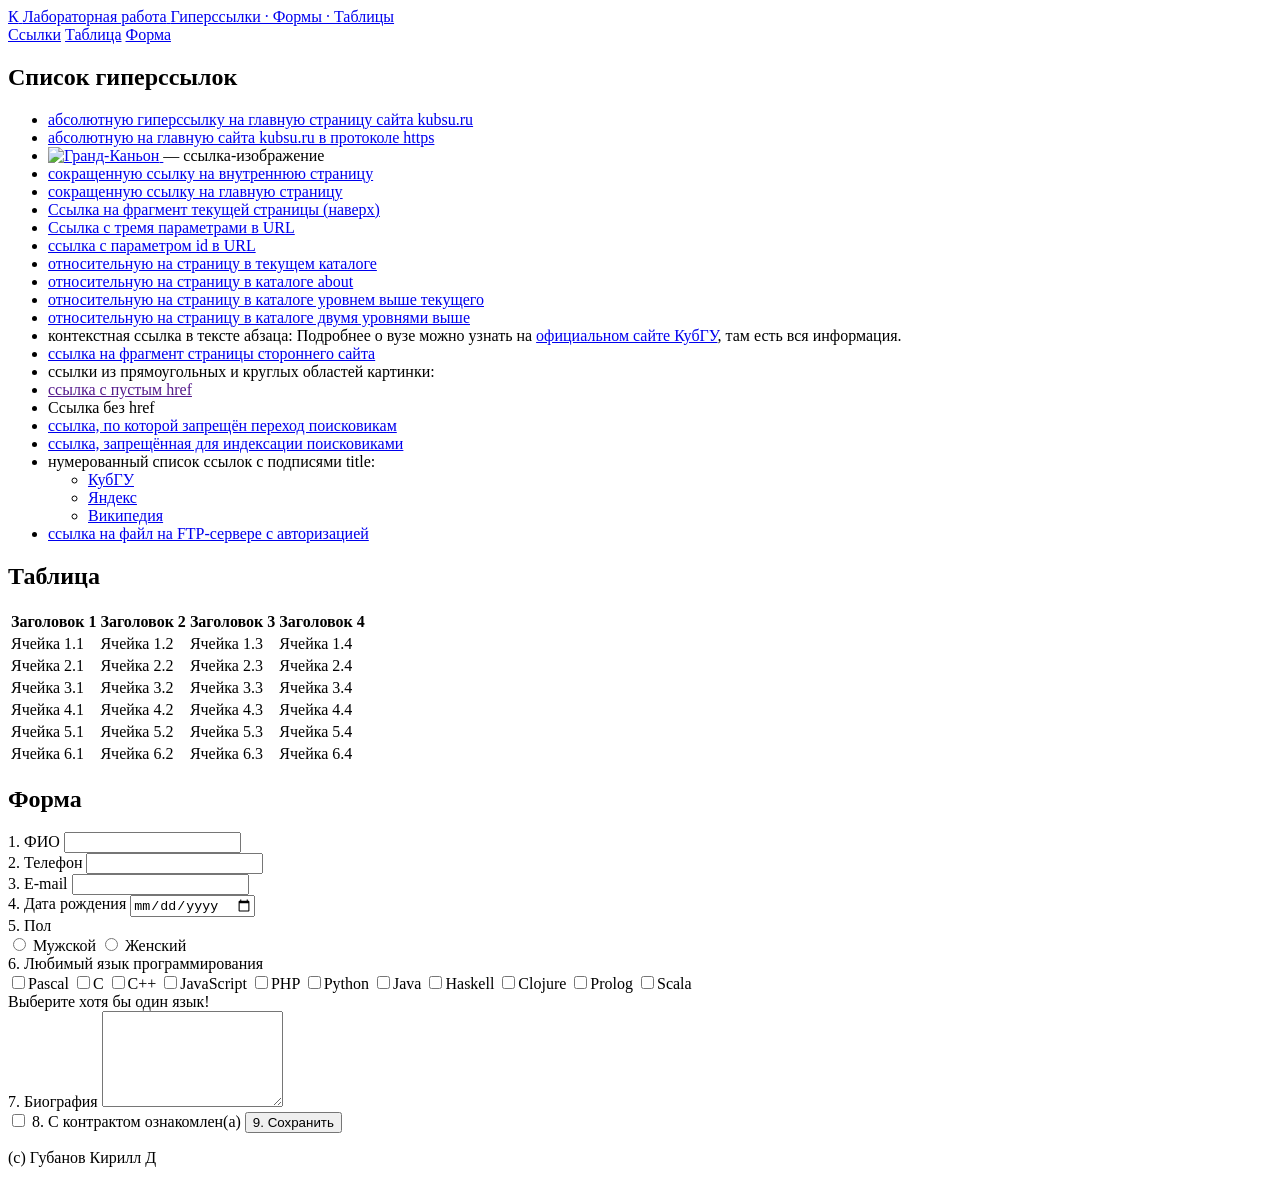
==== commit 1207259d: "Update index.html" ====
--- a/index.html
+++ b/index.html
@@ -4,7 +4,7 @@
     <meta charset="UTF-8">
     <meta name="viewport" content="width=device-width, initial-scale=1.0">
     <title>Лабораторная работа: Гиперссылки и формы</title>
-    <link rel="stylesheet" href="styels.css">
+    <link rel="stylesheet" href="style.css">
 </head>
 <body id="top">
 
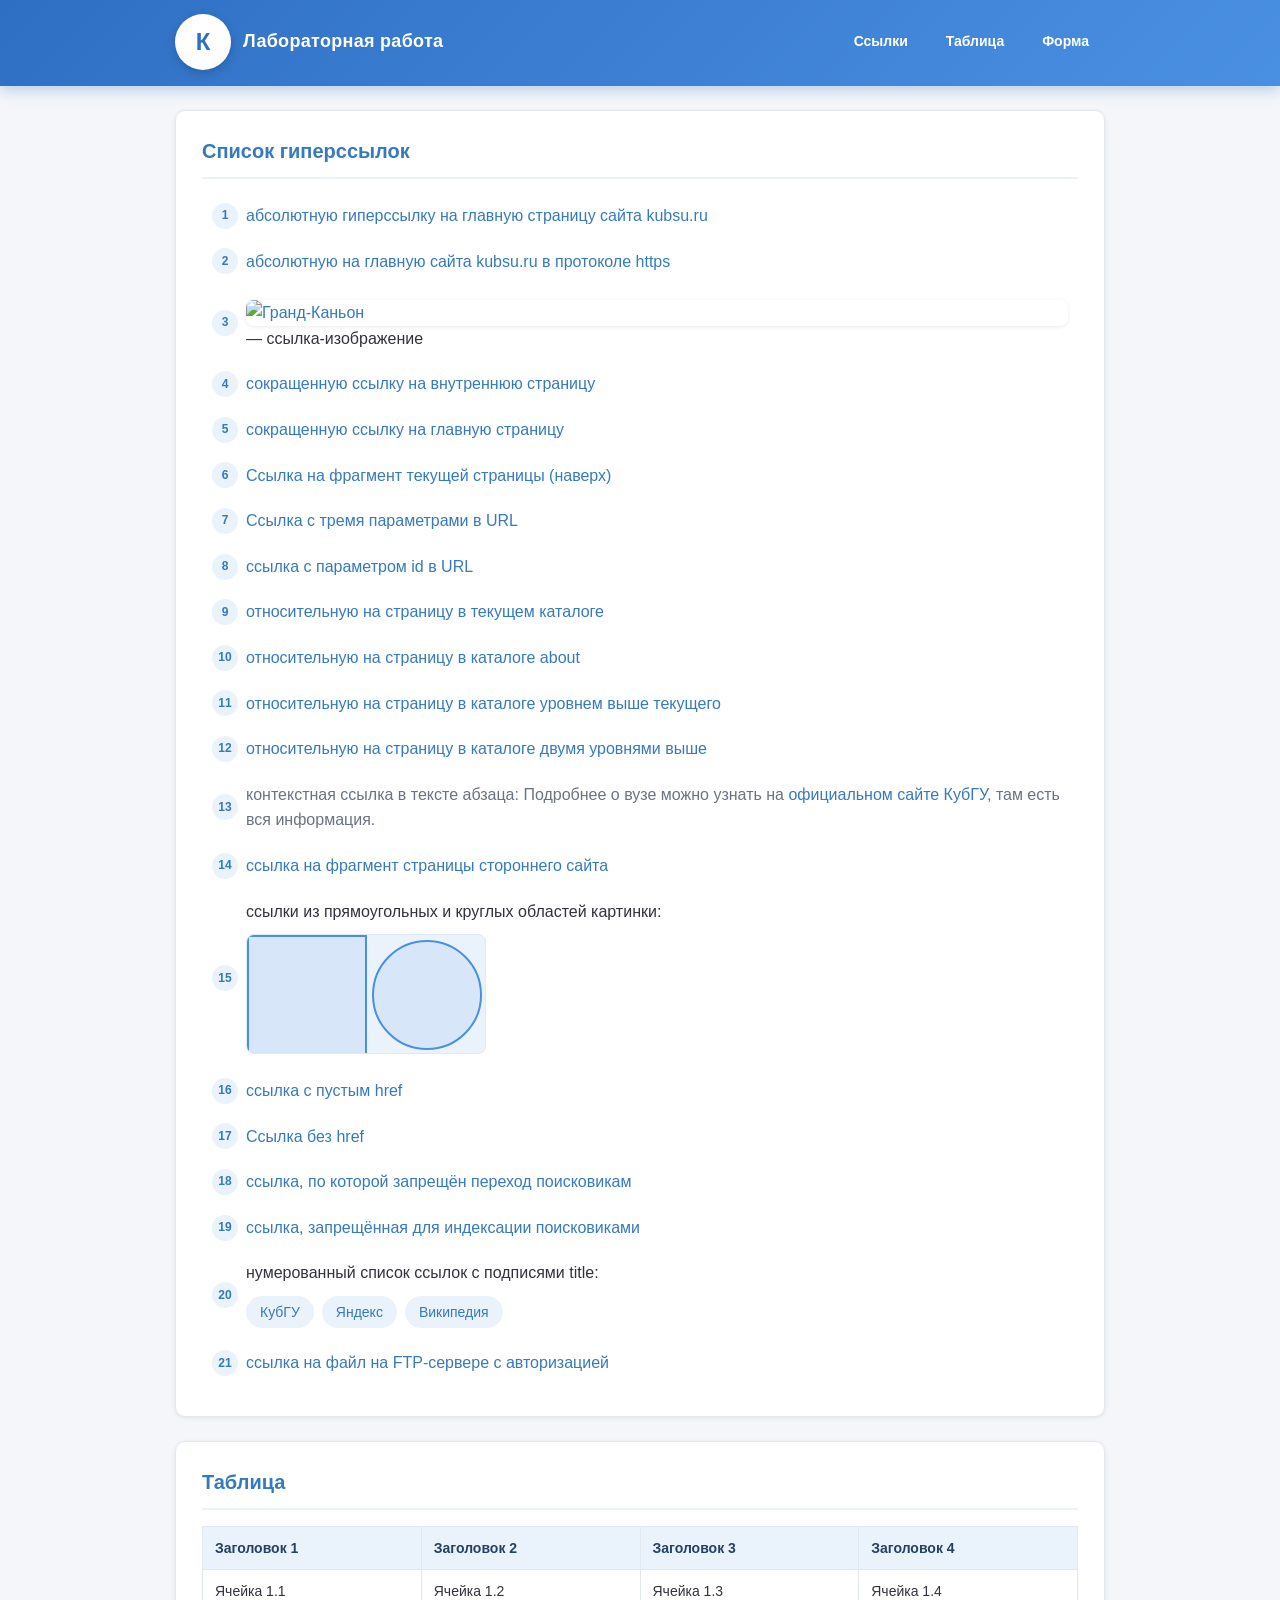
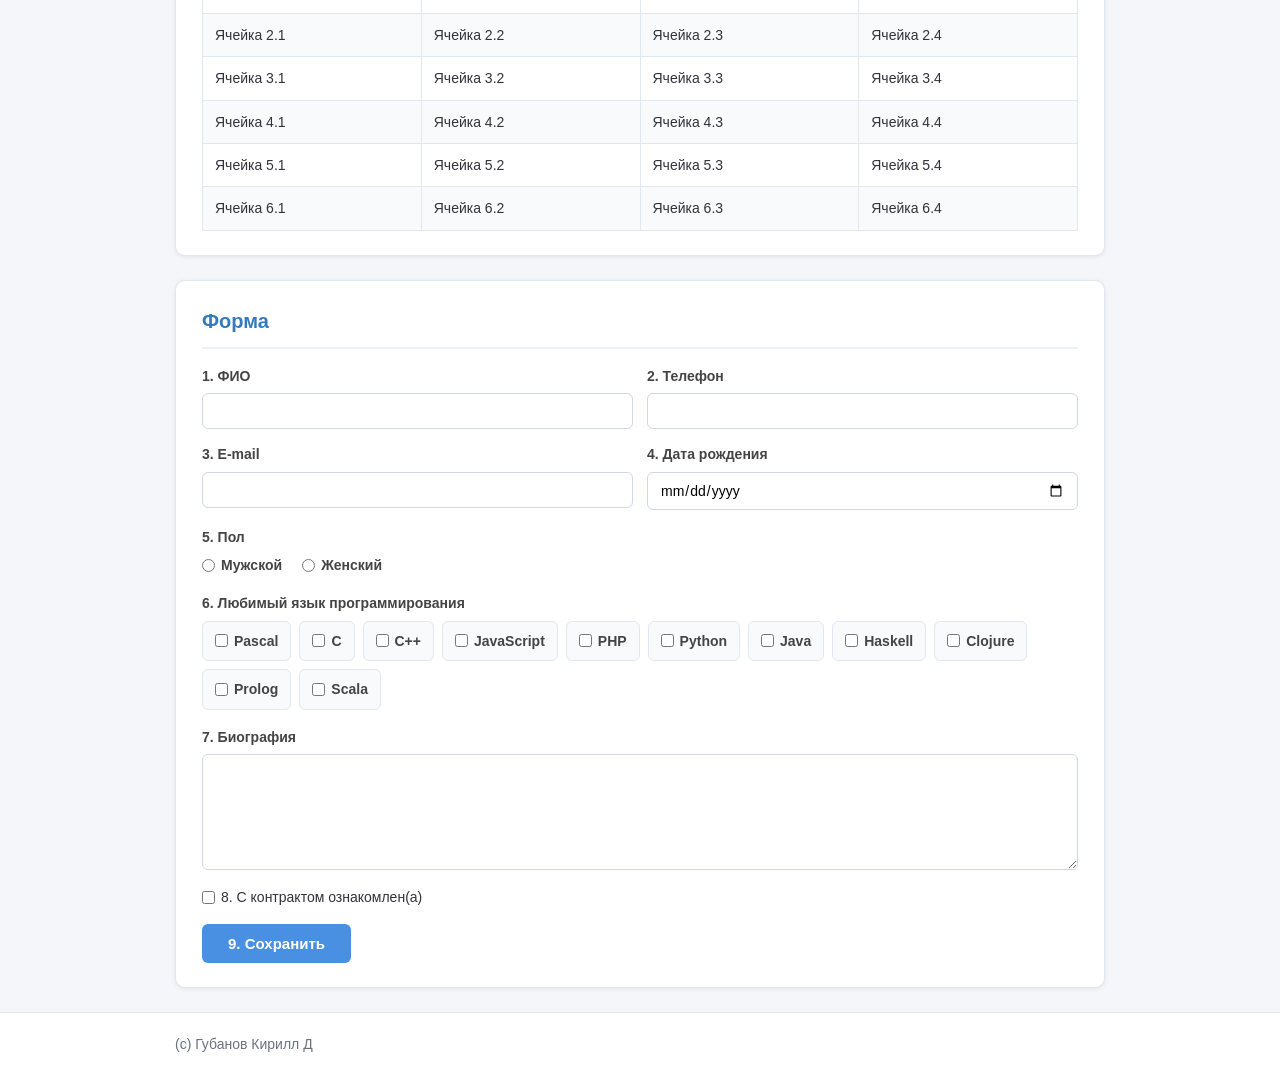
==== commit 7819ce47: "Update index.html" ====
--- a/index.html
+++ b/index.html
@@ -17,7 +17,6 @@
                 <span class="logo-circle"><span class="logo-letter">К</span></span>
                 <span class="brand-text">
                     <span class="site-title">Лабораторная работа</span>
-                    <span class="site-subtitle">Гиперссылки · Формы · Таблицы</span>
                 </span>
             </a>
 
--- a/style.css
+++ b/style.css
@@ -0,0 +1,572 @@
+
+* {
+    box-sizing: border-box;
+    margin: 0;
+    padding: 0;
+}
+
+:root {
+    --blue: #4a90e2;
+    --blue-dark: #357abd;
+    --blue-soft: #eaf2fb;
+    --ink: #33313b;
+    --muted: #6b7280;
+    --bg: #f4f6f9;
+    --card: #ffffff;
+    --line: #e2e8f0;
+    --radius: 10px;
+    --shadow: 0 1px 4px rgba(0, 0, 0, 0.08);
+}
+
+body {
+    font-family: 'Segoe UI', Arial, sans-serif;
+    background-color: var(--bg);
+    color: var(--ink);
+    line-height: 1.6;
+}
+
+/* Базово: контейнер занимает 100% ширины экрана */
+.container {
+    width: 100%;
+    padding: 0 15px;
+}
+
+/* --- Шапка (мобильная версия) --- */
+.site-header {
+    position: sticky;
+    top: 0;
+    z-index: 50;
+    background: linear-gradient(135deg, #2f6fc3, #4a90e2);
+    color: #ffffff;
+    box-shadow: 0 4px 14px rgba(47, 111, 195, 0.3);
+    padding: 14px 0 16px;
+    margin-bottom: 16px;
+}
+
+.header-inner {
+    display: flex;
+    flex-direction: column;
+    gap: 12px;
+}
+
+/* Бренд: логотип (круг) + название */
+.brand {
+    display: flex;
+    align-items: center;
+    gap: 12px;
+    color: #ffffff;
+    border-bottom: 0;
+}
+
+.brand:hover {
+    border-bottom: 0;
+}
+
+.logo-circle {
+    width: 52px;
+    height: 52px;
+    border-radius: 50%;
+    background-color: #ffffff;
+    border: 2px solid rgba(255, 255, 255, 0.7);
+    box-shadow: 0 3px 10px rgba(0, 0, 0, 0.18);
+    display: flex;
+    justify-content: center;
+    align-items: center;
+    flex-shrink: 0;
+}
+
+.logo-letter {
+    font-size: 22px;
+    font-weight: 800;
+    color: #2f6fc3;
+    line-height: 1;
+}
+
+.brand-text {
+    display: flex;
+    flex-direction: column;
+    line-height: 1.2;
+}
+
+.site-title {
+    font-size: 18px;
+    font-weight: 800;
+    color: #ffffff;
+    letter-spacing: 0.3px;
+}
+
+.site-subtitle {
+    font-size: 12px;
+    color: #dcebfa;
+    text-align: left;
+}
+
+/* Меню на мобильном: вертикальный список на всю ширину */
+.main-nav {
+    display: flex;
+    flex-direction: column;
+    gap: 8px;
+    width: 100%;
+}
+
+.main-nav .nav-link {
+    display: block;
+    width: 100%;
+    padding: 12px 14px;
+    text-align: center;
+    background-color: rgba(255, 255, 255, 0.14);
+    border-radius: 10px;
+    color: #ffffff;
+    text-decoration: none;
+    font-size: 14px;
+    font-weight: 600;
+    transition: background-color 0.2s ease, color 0.2s ease;
+}
+
+.main-nav .nav-link:hover {
+    background-color: rgba(255, 255, 255, 0.28);
+    color: #ffffff;
+}
+
+.main-nav .nav-active {
+    background-color: #ffffff;
+    color: #2f6fc3;
+}
+
+.main-nav .nav-active:hover {
+    background-color: #ffffff;
+    color: #2f6fc3;
+}
+
+/* --- Основные блоки контента --- */
+/* Flex-контейнер, в котором «лежат» список ссылок и таблица */
+.blocks {
+    display: flex;
+    flex-direction: column;
+}
+
+.content-block {
+    background-color: var(--card);
+    padding: 20px 16px;
+    margin-bottom: 16px;
+    border-radius: var(--radius);
+    box-shadow: var(--shadow);
+    border: 1px solid var(--line);
+    width: 100%;
+}
+
+/* На смартфоне таблица показывается ВЫШЕ списка ссылок (Flex Box order) */
+.block-table {
+    order: 1;
+}
+
+.block-links {
+    order: 2;
+}
+
+.block-title {
+    margin-top: 0;
+    margin-bottom: 16px;
+    font-size: 20px;
+    color: var(--blue-dark);
+    border-bottom: 2px solid var(--blue-soft);
+    padding-bottom: 10px;
+}
+
+/* --- Список ссылок --- */
+.link-list {
+    list-style: none;
+    counter-reset: link;
+    margin: 0 0 8px;
+    padding: 0;
+}
+
+.link-list > li {
+    counter-increment: link;
+    position: relative;
+    padding: 8px 10px 8px 44px;
+    border-radius: 8px;
+    margin-bottom: 4px;
+    transition: background-color 0.2s ease;
+}
+
+.link-list > li::before {
+    content: counter(link);
+    position: absolute;
+    left: 10px;
+    top: 50%;
+    transform: translateY(-50%);
+    width: 26px;
+    height: 26px;
+    border-radius: 50%;
+    background-color: var(--blue-soft);
+    color: var(--blue-dark);
+    font-size: 12px;
+    font-weight: bold;
+    display: flex;
+    justify-content: center;
+    align-items: center;
+}
+
+.link-list > li:hover {
+    background-color: #f7fafd;
+}
+
+a {
+    color: var(--blue-dark);
+    text-decoration: none;
+    border-bottom: 1px solid transparent;
+    transition: color 0.2s ease, border-color 0.2s ease;
+}
+
+a:hover {
+    color: var(--blue);
+    border-color: var(--blue);
+}
+
+.img-link:hover {
+    border-color: transparent;
+}
+
+.item-img {
+    display: block;
+    max-width: 100%;
+    height: auto;
+    border-radius: 8px;
+    box-shadow: var(--shadow);
+    margin-top: 6px;
+}
+
+.ctx-item {
+    color: var(--muted);
+}
+
+.sub-list {
+    list-style: none;
+    margin: 10px 0 2px;
+    padding: 0;
+    display: flex;
+    flex-wrap: wrap;
+    gap: 8px;
+}
+
+.sub-list li {
+    margin: 0;
+    padding: 5px 14px;
+    background-color: var(--blue-soft);
+    border-radius: 999px;
+    font-size: 14px;
+}
+
+.hotmap {
+    position: relative;
+    width: 240px;
+    max-width: 100%;
+    height: 120px;
+    margin: 10px 0 4px;
+    border: 1px solid var(--line);
+    border-radius: 8px;
+    overflow: hidden;
+    background-color: var(--blue-soft);
+}
+
+.hotmap-rect {
+    position: absolute;
+    left: 0;
+    top: 0;
+    width: 120px;
+    height: 120px;
+    box-sizing: border-box;
+    border: 2px solid var(--blue);
+    background: rgba(74, 144, 226, 0.12);
+    transition: background-color 0.2s ease;
+}
+
+.hotmap-circle {
+    position: absolute;
+    left: 125px;
+    top: 5px;
+    width: 110px;
+    height: 110px;
+    box-sizing: border-box;
+    border: 2px solid var(--blue);
+    border-radius: 50%;
+    background: rgba(74, 144, 226, 0.12);
+    transition: background-color 0.2s ease;
+}
+
+.hotmap-rect:hover {
+    background: rgba(74, 144, 226, 0.3);
+}
+
+.hotmap-circle:hover {
+    background: rgba(74, 144, 226, 0.3);
+}
+
+/* --- Таблица --- */
+.table-scroll {
+    overflow-x: auto;
+}
+
+.data-table {
+    width: 100%;
+    border-collapse: collapse;
+    font-size: 13px;
+    border: 1px solid var(--line);
+}
+
+.data-table th,
+.data-table td {
+    border: 1px solid var(--line);
+    padding: 8px;
+    text-align: left;
+}
+
+.data-table th {
+    background-color: var(--blue-soft);
+    color: #244160;
+    font-weight: bold;
+}
+
+/* Чередование строк (нечетные/четные) */
+.data-table tbody tr:nth-child(even) {
+    background-color: #f8fafc;
+}
+
+.data-table tbody tr:nth-child(odd) {
+    background-color: #ffffff;
+}
+
+.data-table tbody tr:hover {
+    background-color: #eef5fc;
+}
+
+/* --- Форма --- */
+.site-form {
+    display: flex;
+    flex-direction: column;
+    gap: 16px;
+}
+
+.form-grid {
+    display: flex;
+    flex-wrap: wrap;
+    gap: 14px;
+}
+
+/* На мобильном каждое поле на всю ширину */
+.form-group {
+    display: flex;
+    flex-direction: column;
+    gap: 6px;
+    flex: 1 1 100%;
+}
+
+.form-group label {
+    font-weight: 600;
+    font-size: 14px;
+    color: #444;
+}
+
+input[type="text"],
+input[type="tel"],
+input[type="email"],
+input[type="date"],
+textarea {
+    width: 100%;
+    padding: 9px 12px;
+    border: 1px solid #d0d7e2;
+    border-radius: 6px;
+    font-family: inherit;
+    font-size: 14px;
+    transition: border-color 0.2s ease, box-shadow 0.2s ease;
+}
+
+input:focus,
+textarea:focus {
+    outline: none;
+    border-color: var(--blue);
+    box-shadow: 0 0 0 3px rgba(74, 144, 226, 0.15);
+}
+
+textarea {
+    resize: vertical;
+    min-height: 110px;
+}
+
+.checkbox-grid {
+    display: flex;
+    flex-wrap: wrap;
+    gap: 8px;
+}
+
+.check {
+    flex: 1 1 calc(50% - 8px);
+    min-width: 130px;
+}
+
+.choice-group {
+    display: flex;
+    gap: 20px;
+    flex-wrap: wrap;
+}
+
+.choice,
+.check,
+.agree {
+    display: flex;
+    align-items: center;
+    gap: 6px;
+    font-weight: normal;
+    cursor: pointer;
+    font-size: 14px;
+}
+
+.check {
+    padding: 8px 12px;
+    background-color: #f8fafc;
+    border: 1px solid var(--line);
+    border-radius: 6px;
+    transition: background-color 0.2s ease, border-color 0.2s ease;
+}
+
+.check:hover {
+    border-color: var(--blue);
+    background-color: var(--blue-soft);
+}
+
+input[type="radio"],
+input[type="checkbox"] {
+    accent-color: var(--blue);
+    cursor: pointer;
+}
+
+button[type="submit"] {
+    background-color: var(--blue);
+    color: #fff;
+    border: none;
+    padding: 11px 26px;
+    font-size: 15px;
+    font-weight: 600;
+    border-radius: 6px;
+    cursor: pointer;
+    align-self: flex-start;
+    transition: background-color 0.2s ease;
+}
+
+button[type="submit"]:hover {
+    background-color: var(--blue-dark);
+}
+
+.form-error {
+    color: #d64541;
+    font-size: 13px;
+    display: none;
+    font-weight: 600;
+}
+
+/* --- Подвал (Footer) --- */
+.site-footer {
+    background-color: #fff;
+    border-top: 1px solid var(--line);
+    padding: 20px 0;
+    margin-top: 8px;
+    color: var(--muted);
+    font-size: 14px;
+    width: 100%;
+}
+
+
+@media (min-width: 600px) {
+
+    /* Шапка: бренд слева, меню справа */
+    .header-inner {
+        flex-direction: row;
+        align-items: center;
+        justify-content: space-between;
+        gap: 20px;
+    }
+
+    .logo-circle {
+        width: 56px;
+        height: 56px;
+    }
+
+    .logo-letter {
+        font-size: 24px;
+    }
+
+    /* Меню снова горизонтальной строкой */
+    .main-nav {
+        flex-direction: row;
+        gap: 6px;
+        width: auto;
+    }
+
+    .main-nav .nav-link {
+        display: inline-block;
+        width: auto;
+        padding: 9px 16px;
+        background-color: transparent;
+        border-radius: 999px;
+    }
+
+    .main-nav .nav-link:hover {
+        background-color: rgba(255, 255, 255, 0.2);
+        color: #ffffff;
+    }
+
+    /* Контент */
+    .content-block {
+        padding: 24px 26px;
+        margin-bottom: 24px;
+    }
+
+    /* Порядок блоков возвращается к исходному: ссылки выше таблицы */
+    .block-links {
+        order: 1;
+    }
+
+    .block-table {
+        order: 2;
+    }
+
+    .data-table {
+        font-size: 14px;
+    }
+
+    .data-table th,
+    .data-table td {
+        padding: 10px 12px;
+    }
+
+    /* Поля формы — по два в ряд */
+    .form-group {
+        flex: 1 1 calc(50% - 7px);
+    }
+}
+
+
+
+@media (min-width: 900px) {
+
+    /* Контент ограничен 960px и выровнен по центру */
+    .container {
+        max-width: 960px;
+        margin: 0 auto;
+        padding: 0 15px;
+    }
+
+    .site-header {
+        margin-bottom: 24px;
+    }
+
+    .site-footer {
+        margin-top: 8px;
+    }
+
+    .check {
+        flex: 0 1 auto;
+        min-width: 0;
+    }
+}
